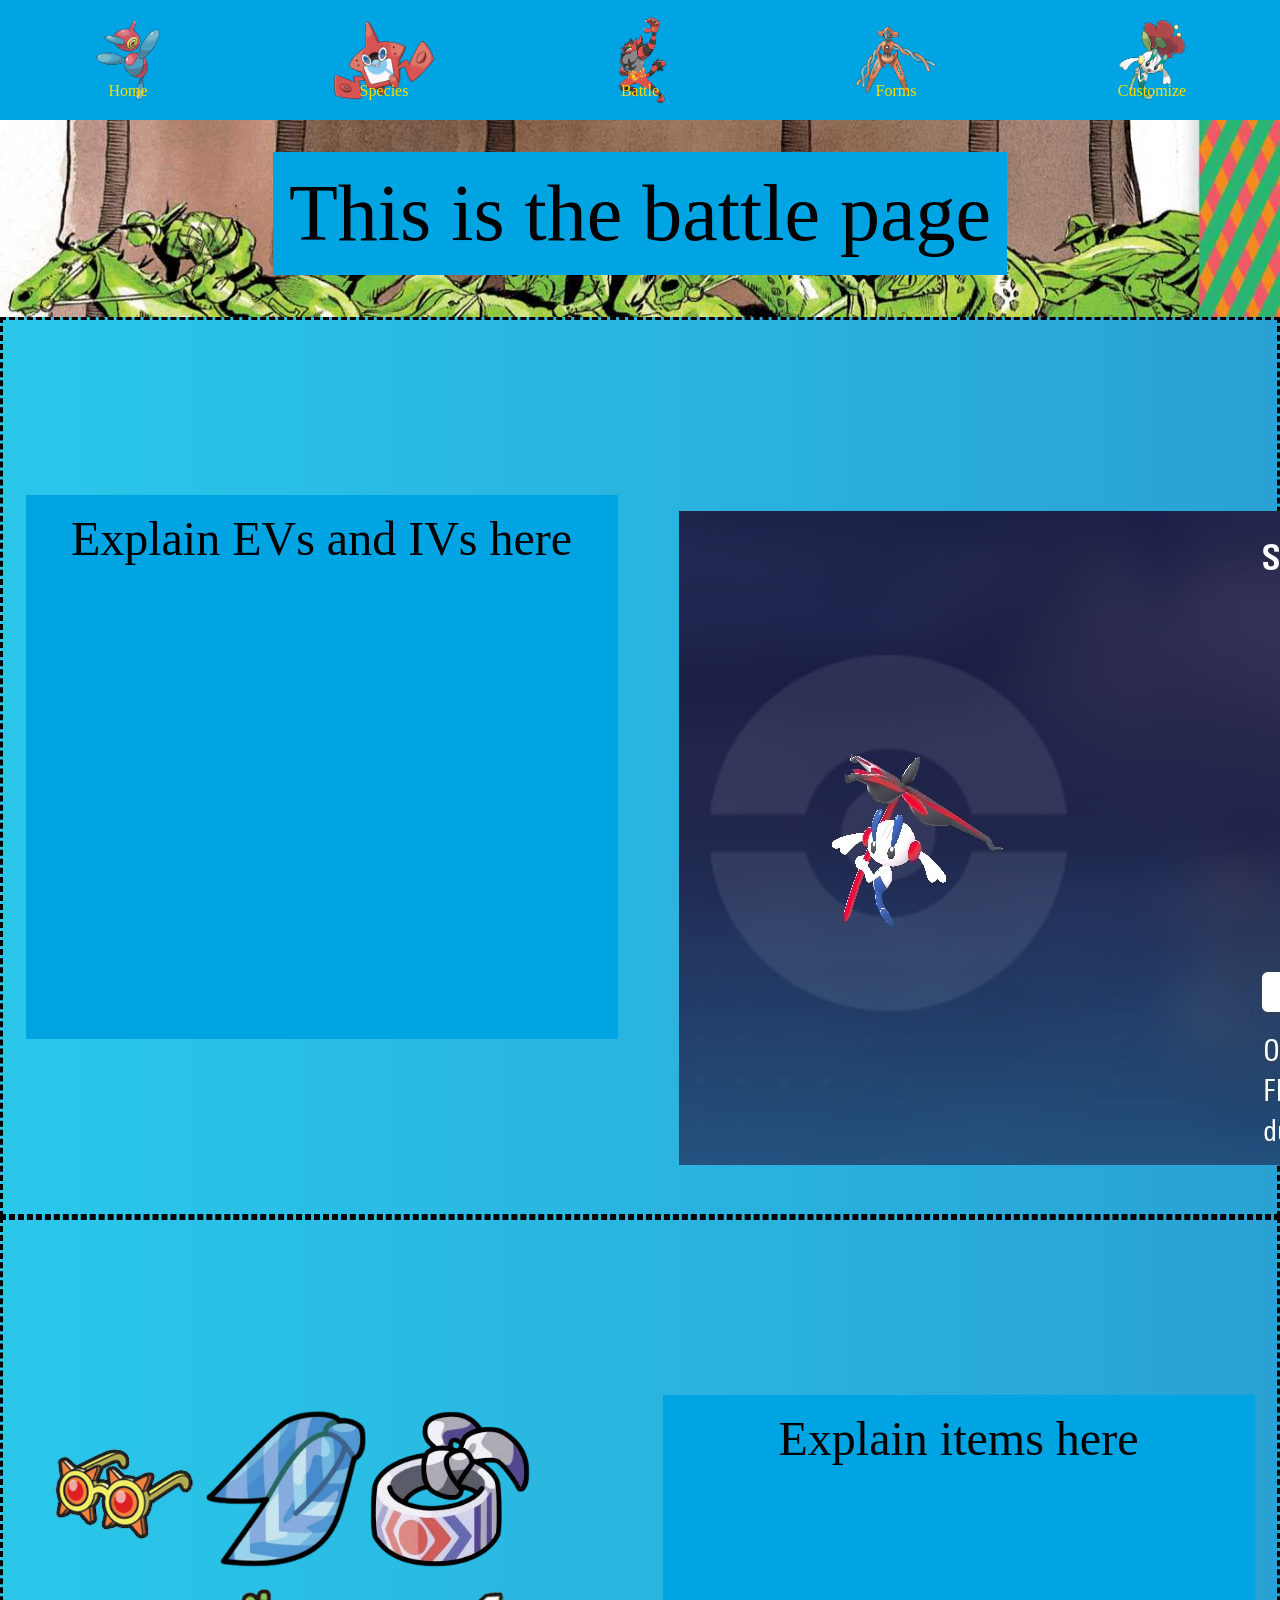
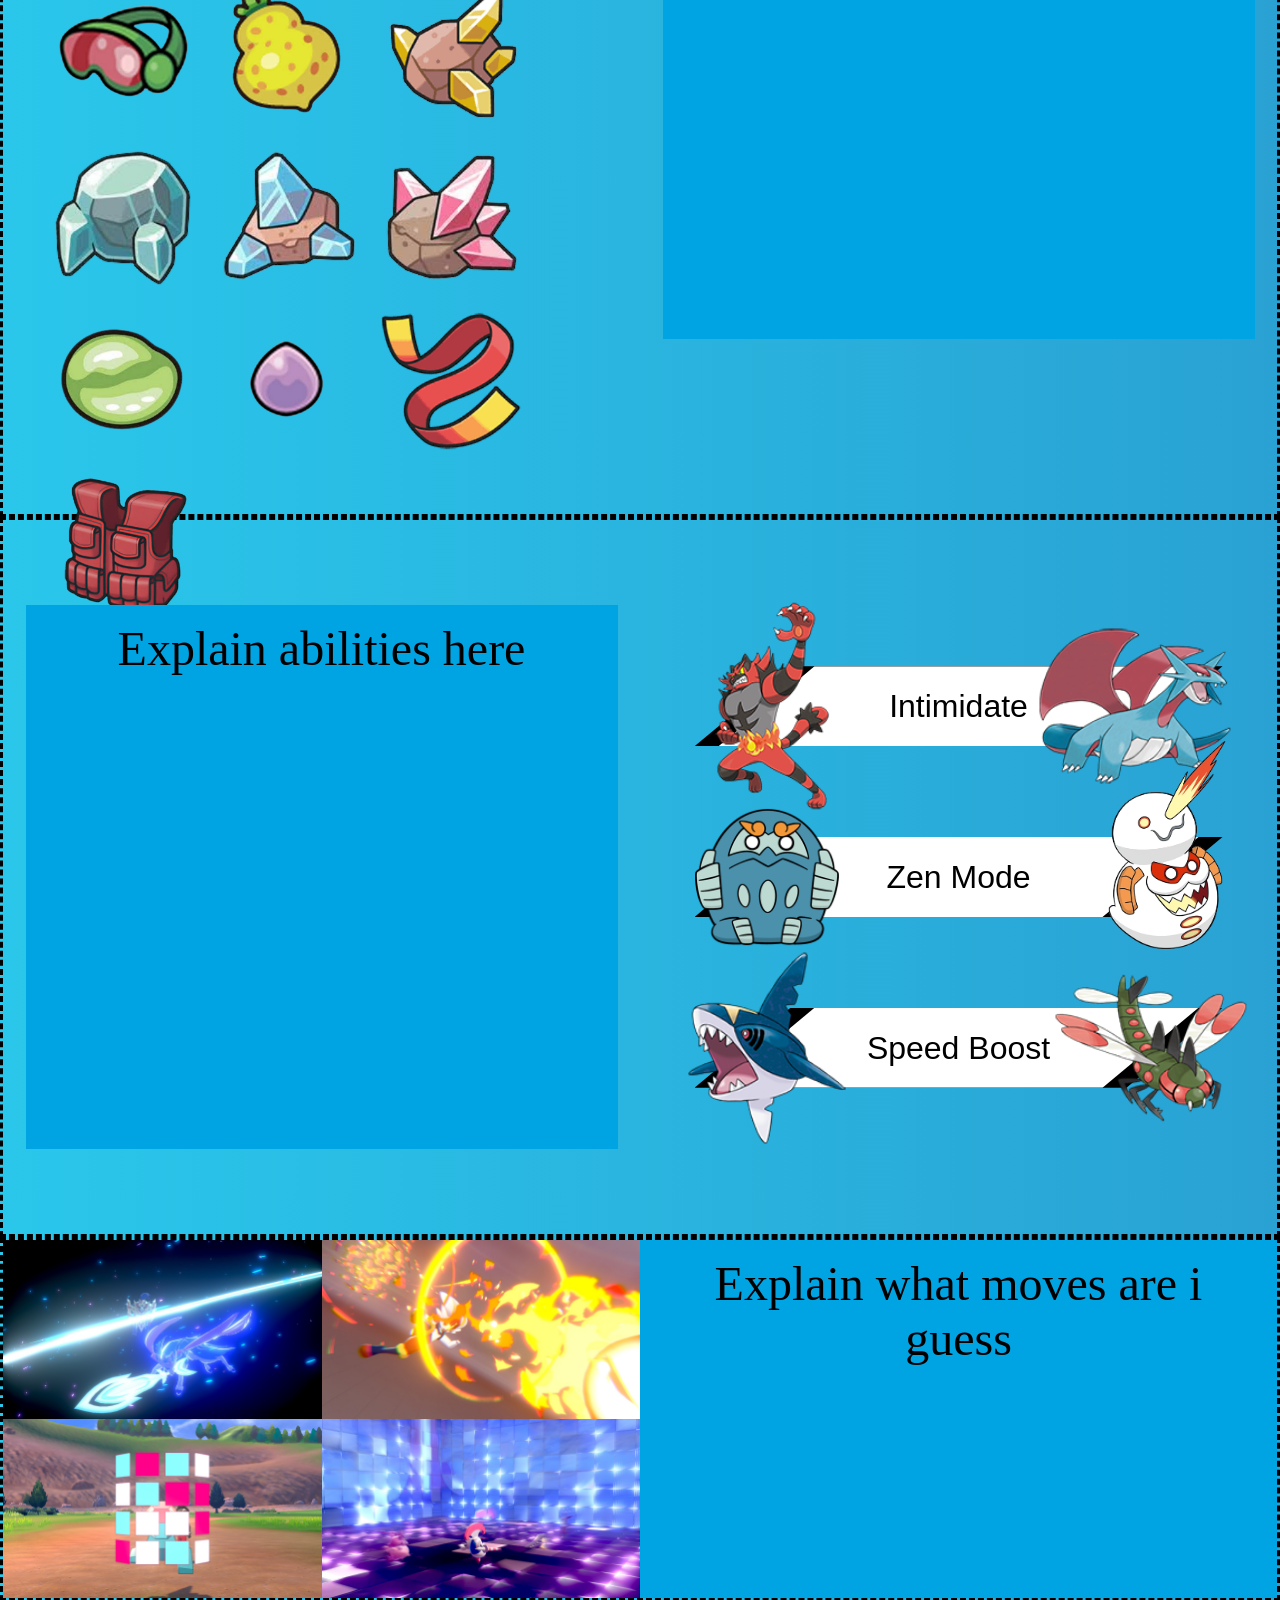
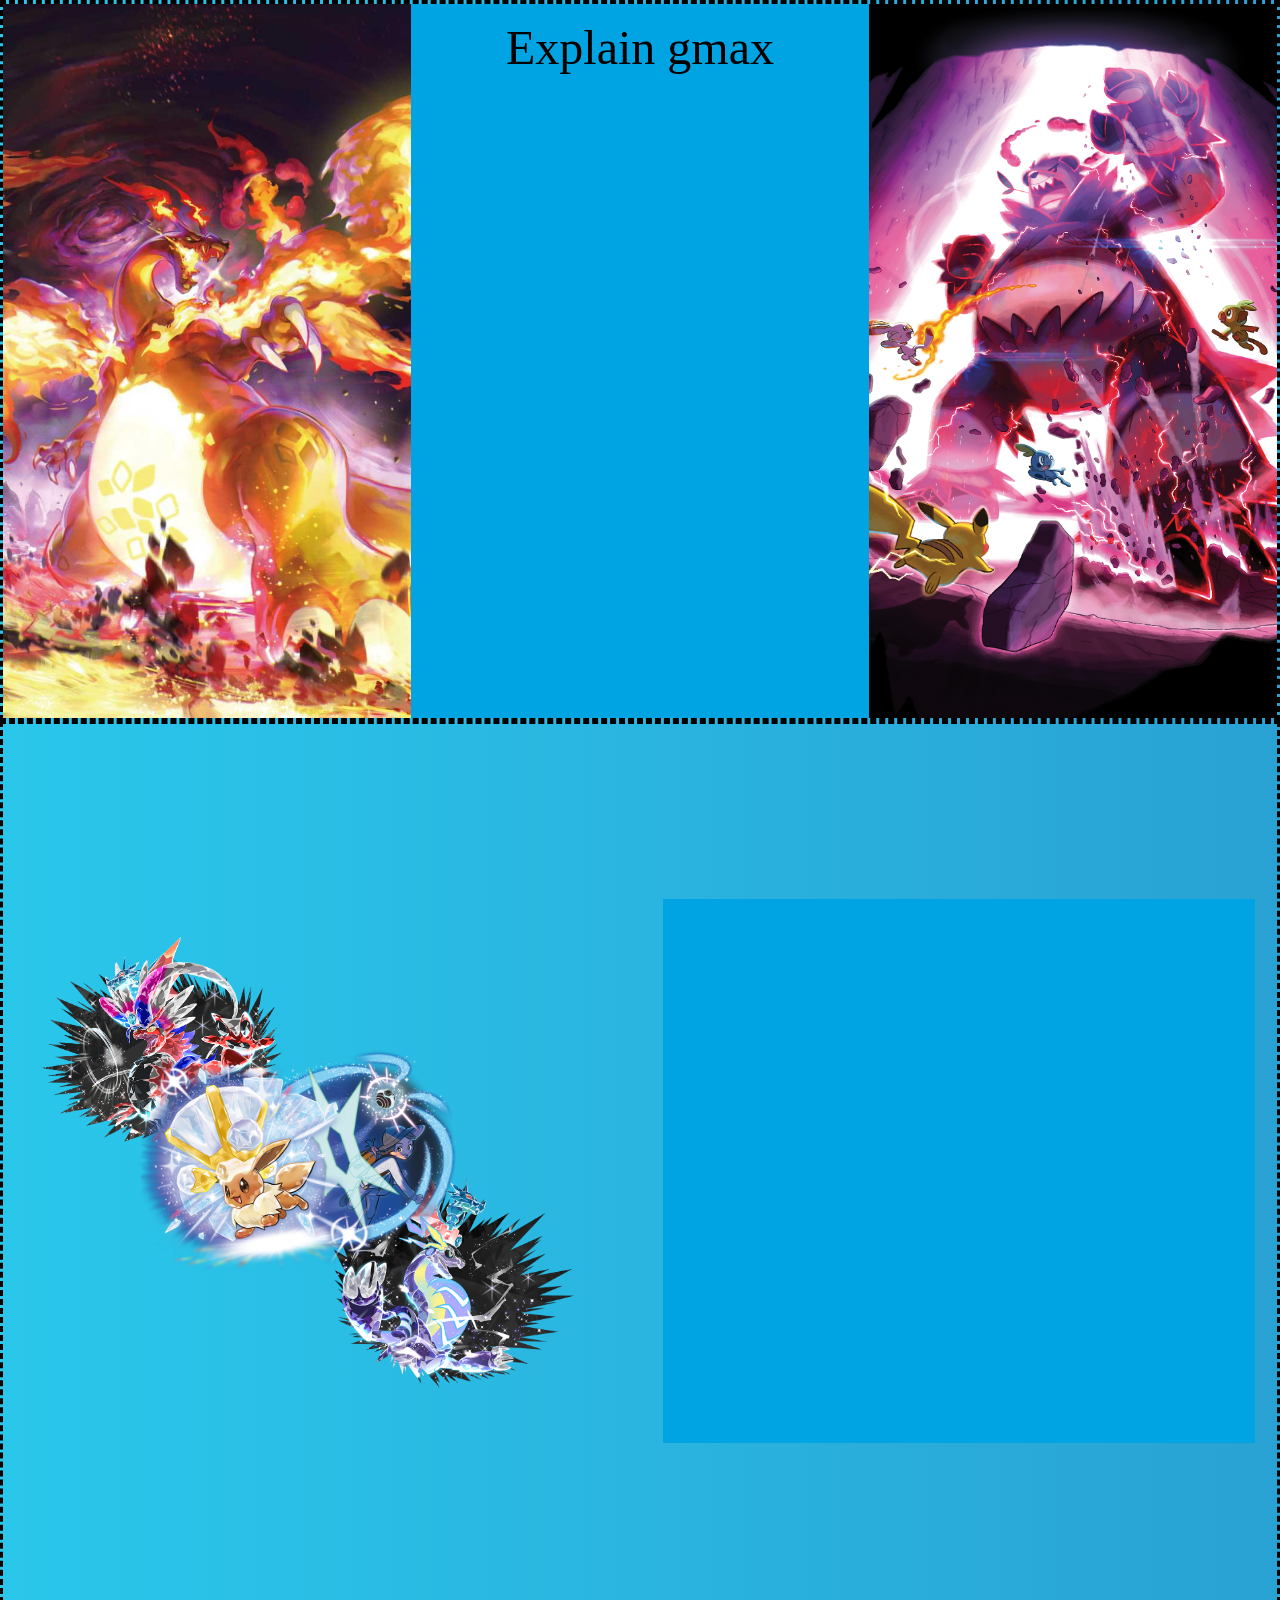
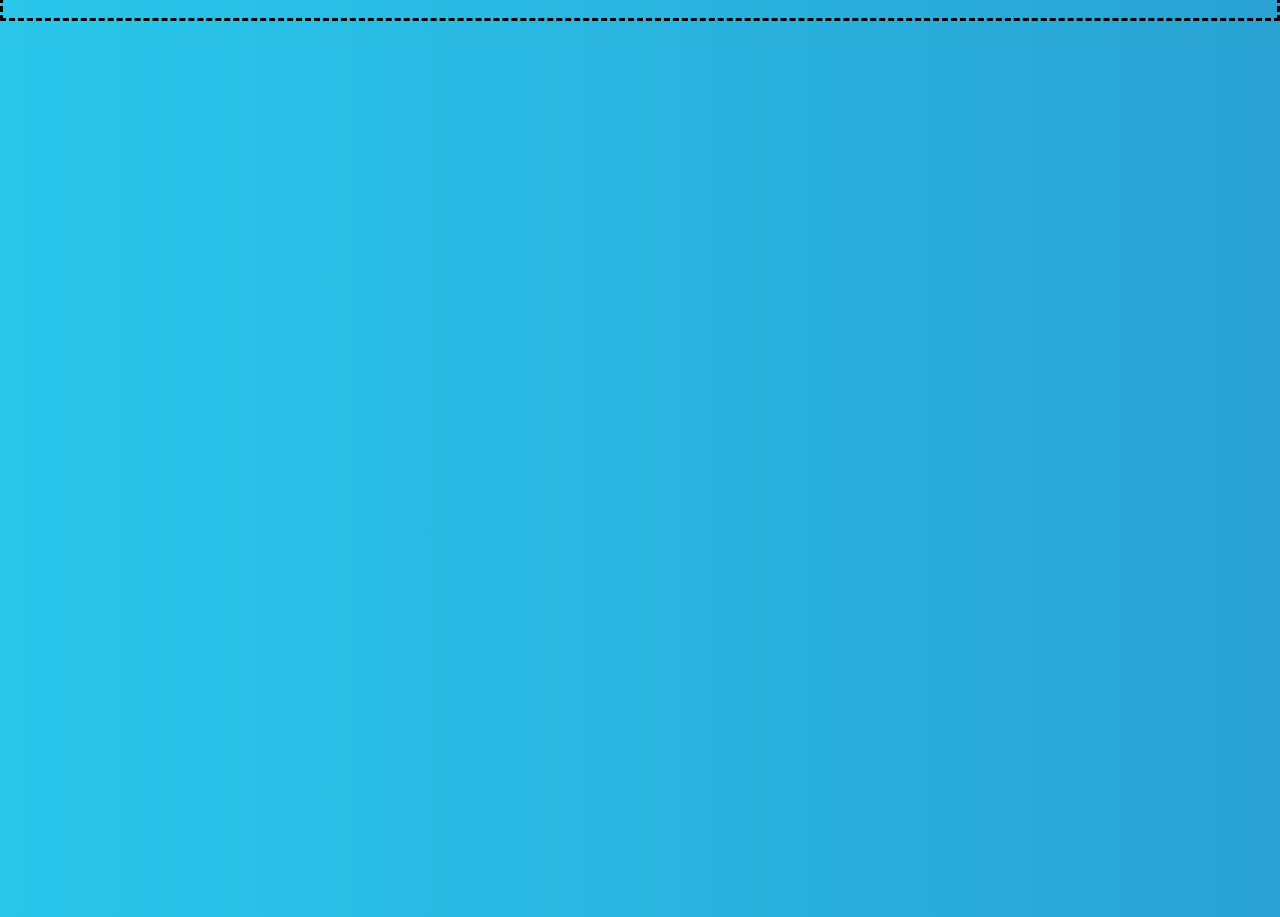
==== Battle.html @ 4bffed2a "renamed stats changed file name to battle and added images for moves" ====
<!DOCTYPE html>
<html lang="en">
<head>
    <meta charset="UTF-8">
    <meta name="viewport" content="width=device-width, initial-scale=1.0">
    <title>Battle</title>
    <link rel="stylesheet" type="text/css" href="style.css">
</head>
<body>
    <!-- navbar -->
    <div id="navbar">
        <!-- link to homepage -->
        <a href="index.html">
            <div class="nav_item" id="page_one">
                Home
            </div>
        </a>

        <!-- link to species page -->
        <a href="Species.html">
            <div class="nav_item" id="page_two">
                Species
            </div>
        </a>

        <!-- link to battle page -->
        <a href="battle.html">
            <div class="nav_item" id="page_three">
                Battle
            </div>
        </a>

        <!-- link to forms page -->
        <a href="Forms.html">
            <div class="nav_item" id="page_four">
                Forms
            </div>
        </a>

        <!-- link to customize page -->
         <a href="Customize.html">
            <div class="nav_item" id="page_five">
                Customize
            </div>
         </a>
    </div>

    <!-- title -->
    <div id="battle_title_container">
        <div id="battle_title">
            This is the battle page
        </div>
    </div>
    <div id="battle_container">

        <!-- evs and ivs -->
         <div id="stats_container" class="battle_section">
            <div class="battle_description">Explain EVs and IVs here</div>
            <div class="battle_image">
                <img src="floette_stats.jpg" id="floette_stats">
                <!-- <img src="ev_iv.png" id="ev_iv"> -->
            </div>
         </div>

        <!-- items -->
         <div id="items_container" class="battle_section">
            <div class="battle_image">
                <img class="item_image" src="item_pngs/choice_specs.png" id="choice_specs">
                <img class="item_image" src="item_pngs/choice_scarf.png" id="choice_scarf">
                <img class="item_image" src="item_pngs/choice_band.png" id="choice_band">
                <img class="item_image" src="item_pngs/safety_goggles.png" id="safety_goggles">
                <img class="item_image" src="item_pngs/sitrus_berry.png" id="sitrus_berry">
                <img class="item_image" src="item_pngs/smooth_rock.png" id="smooth_rock">
                <img class="item_image" src="item_pngs/damp_rock.png" id="damp_rock">
                <img class="item_image" src="item_pngs/icy_rock.png" id="icy_rock">
                <img class="item_image" src="item_pngs/heat_rock.png" id="heat_rock">
                <img class="item_image" src="item_pngs/light_clay.png" id="light_clay">
                <img class="item_image" src="item_pngs/eviolite.png" id="eviolite">
                <img class="item_image" src="item_pngs/focus_sash.png" id="focus_sash">
                <img class="item_image" src="item_pngs/assault_vest.png" id="assault_vest">
            </div>
            <div class="battle_description">Explain items here</div>
        </div>

        <!-- abilities -->
        <div id="abilities_container" class="battle_section">
            <div class="battle_description">Explain abilities here</div>

            <div class="battle_image" id="abilities_images">
                <div id="abilities_images2">
                    <div id="abilities_images3">
                        <div class="ability_tag_outer">
                            <div class="ability_tag_inner">Intimidate</div>
                        </div>
                        <img src="pokemon_pngs/incineroar.png" id="incineroar">
                        <img src="pokemon_pngs/salamence.png" id="salamence">
                    </div>
                    <div id="abilities_images3">
                        <div class="ability_tag_outer">
                            <div class="ability_tag_inner">Zen Mode</div>
                        </div>
                        <img src="global_link/global_link_darmanitan_zen.png" id="darmanitan">
                        <img src="global_link/global_link_darmanitan_galar_zen.png" id="darmanitan_galar">
                    </div>
                    <div id="abilities_images3">
                        <div class="ability_tag_outer">
                            <div class="ability_tag_inner">Speed Boost</div>
                        </div>
                        <img src="pokemon_pngs/sharpedo.png" id="sharpedo">
                        <img src="pokemon_pngs/yanmega.png" id="yanmega">
                    </div>
                </div>
            </div>
        </div>

        <!-- moves -->
        <div id="moves_container" class="battle_section">
            <div id="moves_image_container">
                <img src="behemoth_blade.png" class="moves_image">
                <img src="pyro_ball.png" class="moves_image">
                <img src="conversion.png" class="moves_image">
                <img src="trick_room.png" class="moves_image">
            </div>
            <div id="moves_description">Explain what moves are i guess</div>
        </div>

        <!-- dynamax level -->
        <div id="dynamax_container" class="battle_section">
            <div id="gmax_charizard"></div>
            <div id="dynamax_description">Explain gmax</div>
            <div id="dynamax_pangoro"></div>
        </div>

        <!-- tera type -->
        <div id="tera_container" class="battle_section">
            <div class="battle_image">
                <img src="tera_koraidon.png" id="tera_koraidon">
                <img src="tera_miraidon.png" id="tera_miraidon">
                <img src="tera_eevee.png" id="tera_eevee">
            </div>
            <div class="battle_description"></div>
        </div>
    </div>
    <img src="porygon2.jpg" class="flying_pokemon" id="flying_rayquaza">
</body>
</html>
---- style.css ----
/*============== Styling for all pages ==============*/

        /* 
        blue: #01A4E3
        red: #E40265
        yellow: #FFDB00
        indigo: #213AD6
        purple: #8373A9
         */
        body {
            margin: 0;
            max-width: 100vw;
            overflow-x: clip
        }

        /* Navbar code */
        #navbar {
            display: flex;
            flex-direction: row;
            flex-wrap: wrap;
            justify-content: space-around;
            align-items: center;
            
            width: 100vw;
            height: 120px;
            background-color: #01A4E3;
            z-index: 4;
        }
        #page_one {
            /* setting image as background */
            background-image: url(pokemon_pngs/porygon_z.png);
        }
        #page_two {
            /* setting image as background */
            background-image: url(rotom_dex.png);
        }
        #page_three {
            /* setting image as background */
            background-image: url(pokemon_pngs/incineroar.png);
        }
        #page_four {
            /* setting image as background */
            background-image: url(pokemon_pngs/deoxys.png);
        }
        #page_five {
            /* setting image as background */
            background-image: url(pokemon_pngs/floette.png);
        }
        .nav_item {
            /* aligning label */
            display: flex;
            flex-direction: row;
            justify-content: center;
            align-items: end;
            box-sizing: border-box;
            padding-bottom: 10px;
            /* link image */
            background-repeat: no-repeat;
            background-size: cover;
            /* setting size */
            width: 100px;
            height: 100px;
            font-size: 1rem;
            color: #FFDB00;
            z-index: 10;
        }
        .nav_item:hover {
            /* width: 200px;
            height: 200px; */
            transform: scale(1.5);
            font-size: 1.5rem;
        }
        /* make links appear above other elements when hovering */
        a:hover {
            z-index: 11;
        }
        a {
            /* no underline for links */
            text-decoration: none;
        }
        .flying_pokemon {
            position: absolute;
            /* start image outside of view window */
            right: -100vw;
            width: 200px;
            height: 200px;

            animation-iteration-count: infinite;
            animation-timing-function: linear;
        }

/*=============== Homepage Styling ===============*/
        @keyframes homepage_title_animation {
            24.99% {
                background-image: url(pokedex_images/pokedex_porygon.png);
            }
            25% {
                background-image: url(pokedex_images/pokedex_porygon2.png);
            }
            49.99% {
                background-image: url(pokedex_images/pokedex_porygon2.png);
            }
            50% {
                background-image: url(pokedex_images/pokedex_porygon_z.png);
            }
            74.99% {
                background-image: url(pokedex_images/pokedex_porygon_z.png);
            }
            75% {
                background-image: url(pokedex_images/pokedex_rotom2.png);
            }
            99.99% {
                background-image: url(pokedex_images/pokedex_rotom2.png);
            }
            100% {
                background-image: url(pokedex_images/pokedex_porygon.png);
            }
        }
        #homepage_title_container {
            width: 100vw;
            aspect-ratio: 711/400;
            display: flex;
            flex-direction: row;
            flex-wrap: nowrap;
            justify-content: flex-end;
            align-items: center;

            background-image: url(pokedex_images/pokedex_porygon.png);
            background-repeat: no-repeat;
            background-size: cover;
            z-index: 9;

            /* cycles through background images */
            animation-name: homepage_title_animation;
            animation-duration: 10s;
            animation-iteration-count: infinite;
            animation-timing-function: linear;
            animation-fill-mode: forwards;
        }
        #homepage_title_background {
            width: 27rem;
            height: 20rem;
            display: flex;
            flex-direction: row;
            align-items: center;
            margin: 2rem 10rem 2rem 2rem;
            padding: 1rem;
            z-index: 9;
            border-radius: 0 38% 0 38%;
            border-width: 1rem;
            border-style: solid;
            background-color: #01A4E3;
            border-color: #E40265;
            box-shadow: 0 0 0 2rem #213AD6;
        }
        #homepage_title {
            text-align: center;
            font-size: 4rem;
            color: black;
        }
        #homepage_container_1 {
            width: 100vw;
            height: 100vh;
            display: flex;
            flex-direction: row;
            flex-wrap: wrap;
            justify-content: center;
            align-items: end;
        }
        #homepage_description_1 {
            width: 50vw;
        }
        .homepage_image_1 {
            width: 25%;
            aspect-ratio: 265/193;
            background-size: cover;
            background-position: center;
            background-repeat: no-repeat;
        }
        #arceus_cutscene {
            background-image: url(arceus_cutscene.png);
        }
        #blacephalon_anime {
            background-image: url(blacephalon_anime.png);
        }
        #bloodmoon_sighting {
            background-image: url(bloodmoon_sighting.png);
        }
        #emerald_cutscene {
            background-image: url(emerald_cutscene.jpeg);
        }
        #pecharunt_loyal_three {
            background-image: url(pecharunt_loyal_three.png);
        }
        #miraidon_indigo_disk {
            background-image: url(miraidon_indigo_disk.png);
        }
        #keldeo_form_change {
            background-image: url(keldeo_form_change.png);
        }
        #kleavor_noble {
            background-image: url(kleavor_noble.png);
        }
        #core_enforcer {
            background-image: url(core_enforcer.png);
        }
        #darkest_day {
            background-image: url(darkest_day.png);
        }
        /* flying pokemon animations */
        @keyframes ho_oh_flight {
            /* 14 seconds to fly across screen */
            0% {
                left: 120vw;
            }
            70% {
                left: -20vw;
            }
            /* 10 second delay between cycle */
            100% {
                left: -20vw;
            }
        }
        #flying_ho_oh {
            top: 120vh;
            animation-name: ho_oh_flight;
            animation-delay: 3s;
            animation-duration: 20s;
        }

/*=============== Species Styling ===============*/
        @keyframes species_title_animation {
            24.99% {
                background-image: url(sbrv1.jpg);
            }
            25% {
                background-image: url(geris_game.png);
            }
            49.99% {
                background-image: url(geris_game.png);
            }
            50% {
                background-image: url(peashooter.png);
            }
            74.99% {
                background-image: url(peashooter.png);
            }
            75% {
                background-image: url(porygon2.jpg);
            }
            99.99% {
                background-image: url(porygon2.jpg);
            }
            100% {
                background-image: url(sbrv1.jpg);
            }
        }
        #species_title_container {
            width: 100vw;
            display: flex;
            flex-direction: row;
            flex-wrap: nowrap;
            background-image: url(sbrv1.jpg);
            background-repeat: no-repeat;
            background-size: cover;
            z-index: 9;
            border-width: 0px 0px 10px 0px;

            /* cycles through background images */
            animation-name: species_title_animation;
            animation-duration: 10s;
            animation-iteration-count: infinite;
            animation-timing-function: linear;
            animation-fill-mode: forwards;
            justify-content: center;
        }
        #species_title {
            /* width: 27%; */
            text-align: center;
            font-size: 5rem;
            background-color: #01A4E3;
            margin: 2rem;
            padding: 1rem;
            z-index: 9;
        }
        #species_container_1 {
            width: 100vw;
            height: 100vh;
            display: flex;
            flex-direction: row;
            flex-wrap: wrap;

            /* background image */
            background-image: url(sbrv1.jpg);
            background-repeat: no-repeat;
            background-size: cover;
            z-index: 9;

            /* text */
            justify-content: center;
            align-items: end;
            box-sizing: border-box;
            padding-bottom: 10px;
            font-size: 1.5rem;
        }
        #species_container_2 {
            width: 100vw;
            height: 4700rem;
        }
        #species_container_3 {
            width: 100vw;
            height: 4700rem;
            display: flex;
            flex-direction: row;
            flex-wrap: wrap;

            /* background image */
            /* background-color: #1C95CA; */
            background: linear-gradient(to right, #2ac7eb, #29a2d3);
            z-index: 9;
            border-width: 10px 10px 10px 10px;
            border-style: solid;
            border-color: #E40265;

            justify-content: space-around;
            box-sizing: border-box;
        }
        .pokemon_image {
            width: 16rem;
            height: 16rem;
            background-color: #198cc6a9;
            margin: 1rem;

            background-repeat: no-repeat;
            background-size: cover;
            display: flex;

            flex-direction: column-reverse;
            align-items: stretch;
            align-content: flex-end;

            border-radius: 10% 10% 0 0;
            z-index: 11;
        }
        .pokemon_title {
            height: 2rem;
            width: 14.5rem;
            font-size: 1.5rem;
            color: black;
            background-color: #8373A9;
            padding-left: 0.5rem;
            border-width: 0 0 0 1rem;
            border-color: #213AD6;
            border-style: double;
        }
        .pokemon_image:hover {
            width: 17rem;
            height: 17rem;
            margin: 0.5rem;
        }
        .pokemon_image:hover .pokemon_title {
            width: 15.5rem;
            font-size: 1.6rem;
        }
        .pokeballs {
            z-index: 10;
            height: 20rem;
            width: 20rem;
            position: absolute;
        }
        #poke_ball {
            left: 65%;
            top: 510rem;
        }
        #great_ball {
            left: 38%;
            top: 800rem;
        }
        #ultra_ball {
            left: 15%;
            top: 1000rem;
        }
        #master_ball {
            left: 38%;
            top: 1100rem;
        }
        #nest_ball {
            left: 65%;
            top: 1300rem;
        }
        #premier_ball {
            left: 38%;
            top: 4500rem;
        }
        #friend_ball {
            left: 15%;
            top: 3500rem;
        }
        #level_ball {
            left: 38%;
            top: 1500rem;
        }
        #heal_ball {
            left: 65%;
            top: 1700rem;
        }
        #moon_ball {
            left: 38%;
            top: 1200rem;
        }
        #love_ball {
            left: 15%;
            top: 1400rem;
        }
        #love_ball {
            left: 38%;
            top: 1600rem;
        }
        #safari_ball {
            left: 65%;
            top: 1800rem;
        }
        #quick_ball {
            left: 38%;
            top: 2000rem;
        }
        #heavy_ball {
            left: 15%;
            top: 2200rem;
        }
        #lure_ball {
            left: 38%;
            top: 2400rem;
        }
        #net_ball {
            left: 65%;
            top: 2600rem;
        }
        #dive_ball {
            left: 38%;
            top: 2800rem;
        }
        #repeat_ball {
            left: 15%;
            top: 3000rem;
        }
        #dusk_ball {
            left: 38%;
            top: 3200rem;
        }
        #dream_ball {
            left: 65%;
            top: 3400rem;
        }
        #beast_ball {
            left: 38%;
            top: 3670rem;
        }
        #luxury_ball {
            left: 15%;
            top: 4000rem;
        }
        #cherish_ball {
            left: 38%;
            top: 4600rem;
        }
        /* flying pokemon animations */
        @keyframes rayquaza_flight {
            /* 5 seconds to fly across screen */
            0% {
                right: 120vw;
            }
            25% {
                right: -20vw;
            }
            /* 15 second delay between cycle */
            100% {
                right: -20vw;
            }
        }
        #rayquaza {
            top: 60vh;
            animation-name: rayquaza_flight;
            animation-delay: 5s;
            animation-duration: 20s;
        }
        
/*=============== Battle Styling ===============*/
        @keyframes battle_title_animation {
            24.99% {
                background-image: url(sbrv1.jpg);
            }
            25% {
                background-image: url(geris_game.png);
            }
            49.99% {
                background-image: url(geris_game.png);
            }
            50% {
                background-image: url(peashooter.png);
            }
            74.99% {
                background-image: url(peashooter.png);
            }
            75% {
                background-image: url(porygon2.jpg);
            }
            99.99% {
                background-image: url(porygon2.jpg);
            }
            100% {
                background-image: url(sbrv1.jpg);
            }
        }
        #battle_title_container {
            width: 100vw;
            display: flex;
            flex-direction: row;
            flex-wrap: nowrap;
            background-image: url(sbrv1.jpg);
            background-repeat: no-repeat;
            background-size: cover;
            z-index: 9;

            /* cycles through background images */
            animation-name: battle_title_animation;
            animation-duration: 10s;
            animation-iteration-count: infinite;
            animation-timing-function: linear;
            animation-fill-mode: forwards;
            /* text */
            justify-content: center;
            align-items: end;
            box-sizing: border-box;
            padding-bottom: 10px;
            font-size: 1.5rem;
        }
        #battle_title {
            /* width: 27%; */
            text-align: center;
            font-size: 5rem;
            background-color: #01A4E3;
            margin: 2rem;
            padding: 1rem;
            z-index: 9;
        }
        #battle_container {
            height: 600vh;
            width: 100vw;
            display: flex;
            flex-direction: row;
            flex-wrap: wrap;
            align-content: flex-start;
            background: linear-gradient(to right, #2ac7eb, #29a2d3);
        }
        .battle_section {
            width: 100vw;
            display: flex;
            flex-direction: row;
            flex-wrap: wrap;
            justify-content: space-around;
            align-content: space-around;
            border-style: dashed;
            box-sizing: border-box;
        }
        #stats_container {
            height: 100vh;
        }
        #floette_battle {
            width: 50vw;
            margin: 0;
        }

        #items_container {
            height: 100vh;
        }
        .item_image {
            width: 10rem;
        }
        
        /* #moves_container {
            height: 100;
        } */
        #moves_image_container {
            width: 50%;
            aspect-ratio: 1280/720;
            display: flex;
            flex-wrap: wrap;
            margin: 0;
        }
        .moves_image {
            width: 50%;
            height: 50%;
        }
        #moves_description {
            width: 50%;
            height: 100%;
            text-align: center;
            font-size: 3rem;
            background-color: #01A4E3;
            padding: 1rem;
            margin: 0;
            box-sizing: border-box;

        }
        
        #abilities_container {
            height: 80vh;
        }
        .ability_tag_outer {
            width: 33rem;
            height: 5rem;
            display: flex;
            align-items: center;
            justify-content: center;
            background-color: black;
            clip-path: polygon(18.18% 0%, 100% 0%, 81.81% 100%, 0% 100%);
            z-index: 4;
        }
        .ability_tag_inner {
            width: 30rem;
            height: 5rem;
            background-color: white;
            clip-path: polygon(20% 0%, 100% 0%, 80% 100%, 0% 100%);
            font-size: 2rem;
            line-height: 5rem;
            text-align: center;
            font-family: Arial, Helvetica, sans-serif;
            z-index: 5;
        }
        #abilities_images {
            /* border-style: dashed; */
            z-index: 5;
        }
        #abilities_images2 {
            width: 35rem;
            height: 32rem;
            display: flex;
            flex-direction: column;
            justify-content: space-around;
            align-items: center;
            z-index: 4;
        }
        #abilities_images3 {
            position: relative;
        }
        #incineroar {
            height: 15rem;
            z-index: 10;
            position: absolute;
            transform: translate(-3rem, -10rem);
        }
        #salamence {
            height: 15rem;
            z-index: 10;
            position: absolute;
            transform: translate(20rem, -10rem) scaleX(-1);
        }
        #darmanitan {
            height: 9rem;
            z-index: 10;
            position: absolute;
            transform: translate(0rem, -7rem);
        }
        #darmanitan_galar {
            height: 13rem;
            z-index: 10;
            position: absolute;
            transform: translate(23rem, -11rem) scaleX(-1);
        }
        #sharpedo {
            height: 15rem;
            z-index: 10;
            position: absolute;
            transform: translate(-3rem, -10rem);
        }
        #yanmega {
            height: 15rem;
            z-index: 10;
            position: absolute;
            transform: translate(21rem, -10rem) scaleX(-1);
        }

        #dynamax_container {
            height: 80vh;
        }
        #dynamax_description {
            width: 36%;
            height: 100%;
            text-align: center;
            font-size: 3rem;
            background-color: #01A4E3;
            padding: 1rem;
            margin: 0;
            box-sizing: border-box;
        }
        #gmax_charizard {
            width: 32%;
            height: 100%;
            background-image: url(gmax_charizard.png);
            background-size: cover;
            background-repeat: no-repeat;
            background-position: center;
            margin: 0;
        }
        #dynamax_pangoro {
            width: 32%;
            height: 100%;
            background-image: url(dynamax_pangoro.png);
            background-size: cover;
            background-repeat: no-repeat;
            margin: 0;
            background-position: center;
        }

        #tera_container {
            height: 100vh;
        }
        #tera_eevee {
            width: 10rem;
            transform: scale(2) translate(5.5rem, -1.5rem);
        }
        #tera_koraidon {
            width: 15rem;
        }
        #tera_miraidon {
            width: 15rem;
            transform: translate(3rem, 15rem);
        }
        
        .battle_description {
            width: 35rem;
            height: 32rem;
            text-align: center;
            font-size: 3rem;
            background-color: #01A4E3;
            padding: 1rem;
            margin: 0;
            z-index: 9;
        }
        .battle_image {
            width: 35rem;
            height: 32rem;
            padding: 1rem;
            margin: 0;
            z-index: 9;
        }
        /* flying pokemon animations */
        @keyframes rayquaza_flight {
            /* 5 seconds to fly across screen */
            0% {
                right: 120vw;
            }
            25% {
                right: -20vw;
            }
            /* 15 second delay between cycle */
            100% {
                right: -20vw;
            }
        }
        #flying_rayquaza {
            top: 60vh;
            animation-name: rayquaza_flight;
            animation-delay: 5s;
            animation-duration: 20s;
        }

/*=============== Forms Styling ===============*/
        #forms_title_container {
            width: 100vw;
            display: flex;
            flex-direction: row;
            flex-wrap: nowrap;
            background-image: url(sbrv1.jpg);
            background-repeat: no-repeat;
            background-size: cover;
            z-index: 9;

            /* text */
            justify-content: center;
            align-items: end;
            box-sizing: border-box;
            padding-bottom: 10px;
            font-size: 1.5rem;
        }
        #forms_title {
            text-align: center;
            font-size: 5rem;
            background-color: #01A4E3;
            margin: 2rem;
            padding: 1rem;
            z-index: 9;
        }
        @keyframes forms_title_animation {
            24.99% {
                background-image: url(pokedex_images/pokedex_rotom.png);
            }
            25% {
                background-image: url(pokedex_images/pokedex_basculegion.png);
            }
            49.99% {
                background-image: url(pokedex_images/pokedex_basculegion.png);
            }
            50% {
                background-image: url(pokedex_images/pokedex_toxtricity.png);
            }
            74.99% {
                background-image: url(pokedex_images/pokedex_toxtricity.png);
            }
            75% {
                background-image: url(pokedex_images/pokedex_indeedee.png);
            }
            99.99% {
                background-image: url(pokedex_images/pokedex_indeedee.png);
            }
            100% {
                background-image: url(pokedex_images/pokedex_rotom.png);
            }
        }
        #forms_shuffle {
            width: 100vw;
            aspect-ratio: 711/400;
            display: flex;
            flex-direction: row;
            flex-wrap: nowrap;

            background-image: url(pokedex_images/pokedex_rotom.png);
            background-repeat: no-repeat;
            background-size: cover;
            z-index: 9;

            /* cycles through background images */
            animation-name: forms_title_animation;
            animation-duration: 10s;
            animation-iteration-count: infinite;
            animation-timing-function: linear;
            animation-fill-mode: forwards;
        }
        #wooper {
            width: 50vw;
        }
        #wooper_p {
            width: 50vw;
        }
        #forms_container_1 {
            display: flex;
        }
        #ogerpon_container_1 {
            width: 100vw;
            height: 100vh;
            /* border-style: dashed; */
            display: flex;
        }
        #ogerpon_container_2 {
            width: 60vw;
            height: 100vh;
            /* border-style: dotted; */
            position: relative;
            background-image: url(oni_mountain.png);
            background-repeat: no-repeat;
            background-size: cover;
            background-position: center;
        }
        #forms_description_2 {
            width: 40vw;
        }
        #ogerpon {
            transform: scale(0.25);
            transform-origin: top left;
            position: absolute;
            left: 30%;
            top: 30%;
            /* border-style: dashed; */
        }
        #ogerpon_t {
            transform: scale(0.5);
            transform-origin: top left;
            position: absolute;
            left: 5%;
            top: 60%;
            /* border-style: dashed; */
        }
        #ogerpon_w {
            transform: scale(0.6);
            transform-origin: top left;
            position: absolute;
            left: 5%;
            top: 5%;
            /* border-style: dashed; */
        }
        #ogerpon_c {
            transform: scale(0.6);
            transform-origin: top left;
            position: absolute;
            left: 63%;
            top: 5%;
            /* border-style: dashed; */
        }
        #ogerpon_h {
            transform: scale(0.6);
            transform-origin: top left;
            position: absolute;
            left: 60%;
            top: 60%;
            /* border-style: dashed; */
        }
        #swsh_container {
            width: 100vw;
            aspect-ratio: 1280/720;
            background-image: url(slumbering_weald.png);
            background-repeat: no-repeat;
            background-size: cover;
            position: relative;
            overflow: hidden;
        }
        #zacianc {
            position: absolute;
            transform: scale(0.23);
            transform-origin: top left;
            left: -10%;
            top: 5%;
        }
        #zacian {
            transform: scale(0.9);
            position: absolute;
            left: 10%;
            top: 45%;
        }
        #zamazentac {
            position: absolute;
            transform: scale(0.25);
            transform-origin: top left;
            left: 55%;
            top: 5%;
        }
        #zamazenta {
            transform: scale(0.8);
            position: absolute;
            left: 50%;
            top: 45%;
        }
        #rusted_sword {
            position: absolute;
            left: 38%;
            top: 75%;
        }
        #rusted_shield {
            position: absolute;
            left: 46%;
            top: 80%;
        }
/*=============== Customize Styling ===============*/
        @keyframes customize_title_animation {
            24.99% {
                background-image: url(pokedex_images/pokedex_squawkabilly.png);
            }
            25% {
                background-image: url(pokedex_images/pokedex_dudunsparce.png);
            }
            49.99% {
                background-image: url(pokedex_images/pokedex_dudunsparce.png);
            }
            50% {
                background-image: url(pokedex_images/pokedex_alcremie.png);
            }
            74.99% {
                background-image: url(pokedex_images/pokedex_alcremie.png);
            }
            75% {
                background-image: url(pokedex_images/pokedex_basculin.png);
            }
            99.99% {
                background-image: url(pokedex_images/pokedex_basculin.png);
            }
            100% {
                background-image: url(pokedex_images/pokedex_squawkabilly.png);
            }
        }
        #customize_shuffle {
            width: 100vw;
            aspect-ratio: 711/400;
            display: flex;
            flex-direction: row;
            flex-wrap: nowrap;

            background-image: url(pokedex_images/pokedex_squawkabilly.png);
            background-repeat: no-repeat;
            background-size: cover;
            z-index: 9;

            /* cycles through background images */
            animation-name: customize_title_animation;
            animation-duration: 10s;
            animation-iteration-count: infinite;
            animation-timing-function: linear;
            animation-fill-mode: forwards;
        }
        #customize_container_1 {
            width: 100vw;
            height: 200rem;
            display: flex;
            flex-direction: row;
            flex-wrap: wrap;
            /* background image */
            /* background-color: #1C95CA; */
            background: linear-gradient(45deg, #2ac7eb, #29a2d3);
            z-index: 9;
            border-width: 10px 10px 10px 10px;
            border-style: solid;
            border-color: #E40265;

            /* text */
            justify-content: space-around;
            box-sizing: border-box;
            padding-bottom: 10px;
            font-size: 1.5rem;
        }
/*=============== Pokemon Image Styling ===============*/
        #Bulbasaur {
            background-image: url(pokemon_pngs/bulbasaur.png);
        }
        #Ivysaur {
            background-image: url(pokemon_pngs/ivysaur.png);
        }
        #Venusaur {
            background-image: url(pokemon_pngs/venusaur.png);
        }
        #Charmander {
            background-image: url(pokemon_pngs/charmander.png);
        }
        #Charmeleon {
            background-image: url(pokemon_pngs/charmeleon.png);
        }
        #Charizard {
            background-image: url(pokemon_pngs/charizard.png);
        }
        #Squirtle {
            background-image: url(pokemon_pngs/squirtle.png);
        }
        #Wartortle {
            background-image: url(pokemon_pngs/wartortle.png);
        }
        #Blastoise {
            background-image: url(pokemon_pngs/blastoise.png);
        }
        #Caterpie {
            background-image: url(pokemon_pngs/caterpie.png);
        }
        #Metapod {
            background-image: url(pokemon_pngs/metapod.png);
        }
        #Butterfree {
            background-image: url(pokemon_pngs/butterfree.png);
        }
        #Weedle {
            background-image: url(pokemon_pngs/weedle.png);
        }
        #Kakuna {
            background-image: url(pokemon_pngs/kakuna.png);
        }
        #Beedrill {
            background-image: url(pokemon_pngs/beedrill.png);
        }
        #Pidgey {
            background-image: url(pokemon_pngs/pidgey.png);
        }
        #Pidgeotto {
            background-image: url(pokemon_pngs/pidgeotto.png);
        }
        #Pidgeot {
            background-image: url(pokemon_pngs/pidgeot.png);
        }
        #Rattata {
            background-image: url(pokemon_pngs/rattata.png);
        }
        #Raticate {
            background-image: url(pokemon_pngs/raticate.png);
        }
        #Spearow {
            background-image: url(pokemon_pngs/spearow.png);
        }
        #Fearow {
            background-image: url(pokemon_pngs/fearow.png);
        }
        #Ekans {
            background-image: url(pokemon_pngs/ekans.png);
        }
        #Arbok {
            background-image: url(pokemon_pngs/arbok.png);
        }
        #Pikachu {
            background-image: url(pokemon_pngs/pikachu.png);
        }
        #Raichu {
            background-image: url(pokemon_pngs/raichu.png);
        }
        #Sandshrew {
            background-image: url(pokemon_pngs/sandshrew.png);
        }
        #Sandslash {
            background-image: url(pokemon_pngs/sandslash.png);
        }
        #NidoranF {
            background-image: url(pokemon_pngs/nidoranF.png);
        }
        #Nidorina {
            background-image: url(pokemon_pngs/nidorina.png);
        }
        #Nidoqueen {
            background-image: url(pokemon_pngs/nidoqueen.png);
        }
        #NidoranM {
            background-image: url(pokemon_pngs/nidoranM.png);
        }
        #Nidorino {
            background-image: url(pokemon_pngs/nidorino.png);
        }
        #Nidoking {
            background-image: url(pokemon_pngs/nidoking.png);
        }
        #Clefairy {
            background-image: url(pokemon_pngs/clefairy.png);
        }
        #Clefable {
            background-image: url(pokemon_pngs/clefable.png);
        }
        #Vulpix {
            background-image: url(pokemon_pngs/vulpix.png);
        }
        #Ninetales {
            background-image: url(pokemon_pngs/ninetales.png);
        }
        #Jigglypuff {
            background-image: url(pokemon_pngs/jigglypuff.png);
        }
        #Wigglytuff {
            background-image: url(pokemon_pngs/wigglytuff.png);
        }
        #Zubat {
            background-image: url(pokemon_pngs/zubat.png);
        }
        #Golbat {
            background-image: url(pokemon_pngs/golbat.png);
        }
        #Oddish {
            background-image: url(pokemon_pngs/oddish.png);
        }
        #Gloom {
            background-image: url(pokemon_pngs/gloom.png);
        }
        #Vileplume {
            background-image: url(pokemon_pngs/vileplume.png);
        }
        #Paras {
            background-image: url(pokemon_pngs/paras.png);
        }
        #Parasect {
            background-image: url(pokemon_pngs/parasect.png);
        }
        #Venonat {
            background-image: url(pokemon_pngs/venonat.png);
        }
        #Venomoth {
            background-image: url(pokemon_pngs/venomoth.png);
        }
        #Diglett {
            background-image: url(pokemon_pngs/diglett.png);
        }
        #Dugtrio {
            background-image: url(pokemon_pngs/dugtrio.png);
        }
        #Meowth {
            background-image: url(pokemon_pngs/meowth.png);
        }
        #Persian {
            background-image: url(pokemon_pngs/persian.png);
        }
        #Psyduck {
            background-image: url(pokemon_pngs/psyduck.png);
        }
        #Golduck {
            background-image: url(pokemon_pngs/golduck.png);
        }
        #Mankey {
            background-image: url(pokemon_pngs/mankey.png);
        }
        #Primeape {
            background-image: url(pokemon_pngs/primeape.png);
        }
        #Growlithe {
            background-image: url(pokemon_pngs/growlithe.png);
        }
        #Arcanine {
            background-image: url(pokemon_pngs/arcanine.png);
        }
        #Poliwag {
            background-image: url(pokemon_pngs/poliwag.png);
        }
        #Poliwhirl {
            background-image: url(pokemon_pngs/poliwhirl.png);
        }
        #Poliwrath {
            background-image: url(pokemon_pngs/poliwrath.png);
        }
        #Abra {
            background-image: url(pokemon_pngs/abra.png);
        }
        #Kadabra {
            background-image: url(pokemon_pngs/kadabra.png);
        }
        #Alakazam {
            background-image: url(pokemon_pngs/alakazam.png);
        }
        #Machop {
            background-image: url(pokemon_pngs/machop.png);
        }
        #Machoke {
            background-image: url(pokemon_pngs/machoke.png);
        }
        #Machamp {
            background-image: url(pokemon_pngs/machamp.png);
        }
        #Bellsprout {
            background-image: url(pokemon_pngs/bellsprout.png);
        }
        #Weepinbell {
            background-image: url(pokemon_pngs/weepinbell.png);
        }
        #Victreebel {
            background-image: url(pokemon_pngs/victreebel.png);
        }
        #Tentacool {
            background-image: url(pokemon_pngs/tentacool.png);
        }
        #Tentacruel {
            background-image: url(pokemon_pngs/tentacruel.png);
        }
        #Geodude {
            background-image: url(pokemon_pngs/geodude.png);
        }
        #Graveler {
            background-image: url(pokemon_pngs/graveler.png);
        }
        #Golem {
            background-image: url(pokemon_pngs/golem.png);
        }
        #Ponyta {
            background-image: url(pokemon_pngs/ponyta.png);
        }
        #Rapidash {
            background-image: url(pokemon_pngs/rapidash.png);
        }
        #Slowpoke {
            background-image: url(pokemon_pngs/slowpoke.png);
        }
        #Slowbro {
            background-image: url(pokemon_pngs/slowbro.png);
        }
        #Magnemite {
            background-image: url(pokemon_pngs/magnemite.png);
        }
        #Magneton {
            background-image: url(pokemon_pngs/magneton.png);
        }
        #Farfetchd {
            background-image: url(pokemon_pngs/farfetchd.png);
        }
        #Doduo {
            background-image: url(pokemon_pngs/doduo.png);
        }
        #Dodrio {
            background-image: url(pokemon_pngs/dodrio.png);
        }
        #Seel {
            background-image: url(pokemon_pngs/seel.png);
        }
        #Dewgong {
            background-image: url(pokemon_pngs/dewgong.png);
        }
        #Grimer {
            background-image: url(pokemon_pngs/grimer.png);
        }
        #Muk {
            background-image: url(pokemon_pngs/muk.png);
        }
        #Shellder {
            background-image: url(pokemon_pngs/shellder.png);
        }
        #Cloyster {
            background-image: url(pokemon_pngs/cloyster.png);
        }
        #Gastly {
            background-image: url(pokemon_pngs/gastly.png);
        }
        #Haunter {
            background-image: url(pokemon_pngs/haunter.png);
        }
        #Gengar {
            background-image: url(pokemon_pngs/gengar.png);
        }
        #Onix {
            background-image: url(pokemon_pngs/onix.png);
        }
        #Drowzee {
            background-image: url(pokemon_pngs/drowzee.png);
        }
        #Hypno {
            background-image: url(pokemon_pngs/hypno.png);
        }
        #Krabby {
            background-image: url(pokemon_pngs/krabby.png);
        }
        #Kingler {
            background-image: url(pokemon_pngs/kingler.png);
        }
        #Voltorb {
            background-image: url(pokemon_pngs/voltorb.png);
        }
        #Electrode {
            background-image: url(pokemon_pngs/electrode.png);
        }
        #Exeggcute {
            background-image: url(pokemon_pngs/exeggcute.png);
        }
        #Exeggutor {
            background-image: url(pokemon_pngs/exeggutor.png);
        }
        #Cubone {
            background-image: url(pokemon_pngs/cubone.png);
        }
        #Marowak {
            background-image: url(pokemon_pngs/marowak.png);
        }
        #Hitmonlee {
            background-image: url(pokemon_pngs/hitmonlee.png);
        }
        #Hitmonchan {
            background-image: url(pokemon_pngs/hitmonchan.png);
        }
        #Lickitung {
            background-image: url(pokemon_pngs/lickitung.png);
        }
        #Koffing {
            background-image: url(pokemon_pngs/koffing.png);
        }
        #Weezing {
            background-image: url(pokemon_pngs/weezing.png);
        }
        #Rhyhorn {
            background-image: url(pokemon_pngs/rhyhorn.png);
        }
        #Rhydon {
            background-image: url(pokemon_pngs/rhydon.png);
        }
        #Chansey {
            background-image: url(pokemon_pngs/chansey.png);
        }
        #Tangela {
            background-image: url(pokemon_pngs/tangela.png);
        }
        #Kangaskhan {
            background-image: url(pokemon_pngs/kangaskhan.png);
        }
        #Horsea {
            background-image: url(pokemon_pngs/horsea.png);
        }
        #Seadra {
            background-image: url(pokemon_pngs/seadra.png);
        }
        #Goldeen {
            background-image: url(pokemon_pngs/goldeen.png);
        }
        #Seaking {
            background-image: url(pokemon_pngs/seaking.png);
        }
        #Staryu {
            background-image: url(pokemon_pngs/staryu.png);
        }
        #Starmie {
            background-image: url(pokemon_pngs/starmie.png);
        }
        #Mr_Mime {
            background-image: url(pokemon_pngs/mr_mime.png);
        }
        #Scyther {
            background-image: url(pokemon_pngs/scyther.png);
        }
        #Jynx {
            background-image: url(pokemon_pngs/jynx.png);
        }
        #Electabuzz {
            background-image: url(pokemon_pngs/electabuzz.png);
        }
        #Magmar {
            background-image: url(pokemon_pngs/magmar.png);
        }
        #Pinsir {
            background-image: url(pokemon_pngs/pinsir.png);
        }
        #Tauros {
            background-image: url(pokemon_pngs/tauros.png);
        }
        #Magikarp {
            background-image: url(pokemon_pngs/magikarp.png);
        }
        #Gyarados {
            background-image: url(pokemon_pngs/gyarados.png);
        }
        #Lapras {
            background-image: url(pokemon_pngs/lapras.png);
        }
        #Ditto {
            background-image: url(pokemon_pngs/ditto.png);
        }
        #Eevee {
            background-image: url(pokemon_pngs/eevee.png);
        }
        #Vaporeon {
            background-image: url(pokemon_pngs/vaporeon.png);
        }
        #Jolteon {
            background-image: url(pokemon_pngs/jolteon.png);
        }
        #Flareon {
            background-image: url(pokemon_pngs/flareon.png);
        }
        #Porygon {
            background-image: url(pokemon_pngs/porygon.png);
        }
        #Omanyte {
            background-image: url(pokemon_pngs/omanyte.png);
        }
        #Omastar {
            background-image: url(pokemon_pngs/omastar.png);
        }
        #Kabuto {
            background-image: url(pokemon_pngs/kabuto.png);
        }
        #Kabutops {
            background-image: url(pokemon_pngs/kabutops.png);
        }
        #Aerodactyl {
            background-image: url(pokemon_pngs/aerodactyl.png);
        }
        #Snorlax {
            background-image: url(pokemon_pngs/snorlax.png);
        }
        #Articuno {
            background-image: url(pokemon_pngs/articuno.png);
        }
        #Zapdos {
            background-image: url(pokemon_pngs/zapdos.png);
        }
        #Moltres {
            background-image: url(pokemon_pngs/moltres.png);
        }
        #Dratini {
            background-image: url(pokemon_pngs/dratini.png);
        }
        #Dragonair {
            background-image: url(pokemon_pngs/dragonair.png);
        }
        #Dragonite {
            background-image: url(pokemon_pngs/dragonite.png);
        }
        #Mewtwo {
            background-image: url(pokemon_pngs/mewtwo.png);
        }
        #Mew {
            background-image: url(pokemon_pngs/mew.png);
        }
        #Chikorita {
            background-image: url(pokemon_pngs/chikorita.png);
        }
        #Bayleef {
            background-image: url(pokemon_pngs/bayleef.png);
        }
        #Meganium {
            background-image: url(pokemon_pngs/meganium.png);
        }
        #Cyndaquil {
            background-image: url(pokemon_pngs/cyndaquil.png);
        }
        #Quilava {
            background-image: url(pokemon_pngs/quilava.png);
        }
        #Typhlosion {
            background-image: url(pokemon_pngs/typhlosion.png);
        }
        #Totodile {
            background-image: url(pokemon_pngs/totodile.png);
        }
        #Croconaw {
            background-image: url(pokemon_pngs/croconaw.png);
        }
        #Feraligatr {
            background-image: url(pokemon_pngs/feraligatr.png);
        }
        #Sentret {
            background-image: url(pokemon_pngs/sentret.png);
        }
        #Furret {
            background-image: url(pokemon_pngs/furret.png);
        }
        #Hoothoot {
            background-image: url(pokemon_pngs/hoothoot.png);
        }
        #Noctowl {
            background-image: url(pokemon_pngs/noctowl.png);
        }
        #Ledyba {
            background-image: url(pokemon_pngs/ledyba.png);
        }
        #Ledian {
            background-image: url(pokemon_pngs/ledian.png);
        }
        #Spinarak {
            background-image: url(pokemon_pngs/spinarak.png);
        }
        #Ariados {
            background-image: url(pokemon_pngs/ariados.png);
        }
        #Crobat {
            background-image: url(pokemon_pngs/crobat.png);
        }
        #Chinchou {
            background-image: url(pokemon_pngs/chinchou.png);
        }
        #Lanturn {
            background-image: url(pokemon_pngs/lanturn.png);
        }
        #Pichu {
            background-image: url(pokemon_pngs/pichu.png);
        }
        #Cleffa {
            background-image: url(pokemon_pngs/cleffa.png);
        }
        #Igglybuff {
            background-image: url(pokemon_pngs/igglybuff.png);
        }
        #Togepi {
            background-image: url(pokemon_pngs/togepi.png);
        }
        #Togetic {
            background-image: url(pokemon_pngs/togetic.png);
        }
        #Natu {
            background-image: url(pokemon_pngs/natu.png);
        }
        #Xatu {
            background-image: url(pokemon_pngs/xatu.png);
        }
        #Mareep {
            background-image: url(pokemon_pngs/mareep.png);
        }
        #Flaaffy {
            background-image: url(pokemon_pngs/flaaffy.png);
        }
        #Ampharos {
            background-image: url(pokemon_pngs/ampharos.png);
        }
        #Bellossom {
            background-image: url(pokemon_pngs/bellossom.png);
        }
        #Marill {
            background-image: url(pokemon_pngs/marill.png);
        }
        #Azumarill {
            background-image: url(pokemon_pngs/azumarill.png);
        }
        #Sudowoodo {
            background-image: url(pokemon_pngs/sudowoodo.png);
        }
        #Politoed {
            background-image: url(pokemon_pngs/politoed.png);
        }
        #Hoppip {
            background-image: url(pokemon_pngs/hoppip.png);
        }
        #Skiploom {
            background-image: url(pokemon_pngs/skiploom.png);
        }
        #Jumpluff {
            background-image: url(pokemon_pngs/jumpluff.png);
        }
        #Aipom {
            background-image: url(pokemon_pngs/aipom.png);
        }
        #Sunkern {
            background-image: url(pokemon_pngs/sunkern.png);
        }
        #Sunflora {
            background-image: url(pokemon_pngs/sunflora.png);
        }
        #Yanma {
            background-image: url(pokemon_pngs/yanma.png);
        }
        #Wooper {
            background-image: url(pokemon_pngs/wooper.png);
        }
        #Quagsire {
            background-image: url(pokemon_pngs/quagsire.png);
        }
        #Espeon {
            background-image: url(pokemon_pngs/espeon.png);
        }
        #Umbreon {
            background-image: url(pokemon_pngs/umbreon.png);
        }
        #Murkrow {
            background-image: url(pokemon_pngs/murkrow.png);
        }
        #Slowking {
            background-image: url(pokemon_pngs/slowking.png);
        }
        #Misdreavus {
            background-image: url(pokemon_pngs/misdreavus.png);
        }
        #Unown {
            background-image: url(pokemon_pngs/unown.png);
        }
        #Wobbuffet {
            background-image: url(pokemon_pngs/wobbuffet.png);
        }
        #Girafarig {
            background-image: url(pokemon_pngs/girafarig.png);
        }
        #Pineco {
            background-image: url(pokemon_pngs/pineco.png);
        }
        #Forretress {
            background-image: url(pokemon_pngs/forretress.png);
        }
        #Dunsparce {
            background-image: url(pokemon_pngs/dunsparce.png);
        }
        #Gligar {
            background-image: url(pokemon_pngs/gligar.png);
        }
        #Steelix {
            background-image: url(pokemon_pngs/steelix.png);
        }
        #Snubbull {
            background-image: url(pokemon_pngs/snubbull.png);
        }
        #Granbull {
            background-image: url(pokemon_pngs/granbull.png);
        }
        #Qwilfish {
            background-image: url(pokemon_pngs/qwilfish.png);
        }
        #Scizor {
            background-image: url(pokemon_pngs/scizor.png);
        }
        #Shuckle {
            background-image: url(pokemon_pngs/shuckle.png);
        }
        #Heracross {
            background-image: url(pokemon_pngs/heracross.png);
        }
        #Sneasel {
            background-image: url(pokemon_pngs/sneasel.png);
        }
        #Teddiursa {
            background-image: url(pokemon_pngs/teddiursa.png);
        }
        #Ursaring {
            background-image: url(pokemon_pngs/ursaring.png);
        }
        #Slugma {
            background-image: url(pokemon_pngs/slugma.png);
        }
        #Magcargo {
            background-image: url(pokemon_pngs/magcargo.png);
        }
        #Swinub {
            background-image: url(pokemon_pngs/swinub.png);
        }
        #Piloswine {
            background-image: url(pokemon_pngs/piloswine.png);
        }
        #Corsola {
            background-image: url(pokemon_pngs/corsola.png);
        }
        #Remoraid {
            background-image: url(pokemon_pngs/remoraid.png);
        }
        #Octillery {
            background-image: url(pokemon_pngs/octillery.png);
        }
        #Delibird {
            background-image: url(pokemon_pngs/delibird.png);
        }
        #Mantine {
            background-image: url(pokemon_pngs/mantine.png);
        }
        #Skarmory {
            background-image: url(pokemon_pngs/skarmory.png);
        }
        #Houndour {
            background-image: url(pokemon_pngs/houndour.png);
        }
        #Houndoom {
            background-image: url(pokemon_pngs/houndoom.png);
        }
        #Kingdra {
            background-image: url(pokemon_pngs/kingdra.png);
        }
        #Phanpy {
            background-image: url(pokemon_pngs/phanpy.png);
        }
        #Donphan {
            background-image: url(pokemon_pngs/donphan.png);
        }
        #Porygon2 {
            background-image: url(pokemon_pngs/porygon2.png);
        }
        #Stantler {
            background-image: url(pokemon_pngs/stantler.png);
        }
        #Smeargle {
            background-image: url(pokemon_pngs/smeargle.png);
        }
        #Tyrogue {
            background-image: url(pokemon_pngs/tyrogue.png);
        }
        #Hitmontop {
            background-image: url(pokemon_pngs/hitmontop.png);
        }
        #Smoochum {
            background-image: url(pokemon_pngs/smoochum.png);
        }
        #Elekid {
            background-image: url(pokemon_pngs/elekid.png);
        }
        #Magby {
            background-image: url(pokemon_pngs/magby.png);
        }
        #Miltank {
            background-image: url(pokemon_pngs/miltank.png);
        }
        #Blissey {
            background-image: url(pokemon_pngs/blissey.png);
        }
        #Raikou {
            background-image: url(pokemon_pngs/raikou.png);
        }
        #Entei {
            background-image: url(pokemon_pngs/entei.png);
        }
        #Suicune {
            background-image: url(pokemon_pngs/suicune.png);
        }
        #Larvitar {
            background-image: url(pokemon_pngs/larvitar.png);
        }
        #Pupitar {
            background-image: url(pokemon_pngs/pupitar.png);
        }
        #Tyranitar {
            background-image: url(pokemon_pngs/tyranitar.png);
        }
        #Lugia {
            background-image: url(pokemon_pngs/lugia.png);
        }
        #Ho_Oh {
            background-image: url(pokemon_pngs/ho_oh.png);
        }
        #Celebi {
            background-image: url(pokemon_pngs/celebi.png);
        }
        #Treecko {
            background-image: url(pokemon_pngs/treecko.png);
        }
        #Grovyle {
            background-image: url(pokemon_pngs/grovyle.png);
        }
        #Sceptile {
            background-image: url(pokemon_pngs/sceptile.png);
        }
        #Torchic {
            background-image: url(pokemon_pngs/torchic.png);
        }
        #Combusken {
            background-image: url(pokemon_pngs/combusken.png);
        }
        #Blaziken {
            background-image: url(pokemon_pngs/blaziken.png);
        }
        #Mudkip {
            background-image: url(pokemon_pngs/mudkip.png);
        }
        #Marshtomp {
            background-image: url(pokemon_pngs/marshtomp.png);
        }
        #Swampert {
            background-image: url(pokemon_pngs/swampert.png);
        }
        #Poochyena {
            background-image: url(pokemon_pngs/poochyena.png);
        }
        #Mightyena {
            background-image: url(pokemon_pngs/mightyena.png);
        }
        #Zigzagoon {
            background-image: url(pokemon_pngs/zigzagoon.png);
        }
        #Linoone {
            background-image: url(pokemon_pngs/linoone.png);
        }
        #Wurmple {
            background-image: url(pokemon_pngs/wurmple.png);
        }
        #Silcoon {
            background-image: url(pokemon_pngs/silcoon.png);
        }
        #Beautifly {
            background-image: url(pokemon_pngs/beautifly.png);
        }
        #Cascoon {
            background-image: url(pokemon_pngs/cascoon.png);
        }
        #Dustox {
            background-image: url(pokemon_pngs/dustox.png);
        }
        #Lotad {
            background-image: url(pokemon_pngs/lotad.png);
        }
        #Lombre {
            background-image: url(pokemon_pngs/lombre.png);
        }
        #Ludicolo {
            background-image: url(pokemon_pngs/ludicolo.png);
        }
        #Seedot {
            background-image: url(pokemon_pngs/seedot.png);
        }
        #Nuzleaf {
            background-image: url(pokemon_pngs/nuzleaf.png);
        }
        #Shiftry {
            background-image: url(pokemon_pngs/shiftry.png);
        }
        #Taillow {
            background-image: url(pokemon_pngs/taillow.png);
        }
        #Swellow {
            background-image: url(pokemon_pngs/swellow.png);
        }
        #Wingull {
            background-image: url(pokemon_pngs/wingull.png);
        }
        #Pelipper {
            background-image: url(pokemon_pngs/pelipper.png);
        }
        #Ralts {
            background-image: url(pokemon_pngs/ralts.png);
        }
        #Kirlia {
            background-image: url(pokemon_pngs/kirlia.png);
        }
        #Gardevoir {
            background-image: url(pokemon_pngs/gardevoir.png);
        }
        #Surskit {
            background-image: url(pokemon_pngs/surskit.png);
        }
        #Masquerain {
            background-image: url(pokemon_pngs/masquerain.png);
        }
        #Shroomish {
            background-image: url(pokemon_pngs/shroomish.png);
        }
        #Breloom {
            background-image: url(pokemon_pngs/breloom.png);
        }
        #Slakoth {
            background-image: url(pokemon_pngs/slakoth.png);
        }
        #Vigoroth {
            background-image: url(pokemon_pngs/vigoroth.png);
        }
        #Slaking {
            background-image: url(pokemon_pngs/slaking.png);
        }
        #Nincada {
            background-image: url(pokemon_pngs/nincada.png);
        }
        #Ninjask {
            background-image: url(pokemon_pngs/ninjask.png);
        }
        #Shedinja {
            background-image: url(pokemon_pngs/shedinja.png);
        }
        #Whismur {
            background-image: url(pokemon_pngs/whismur.png);
        }
        #Loudred {
            background-image: url(pokemon_pngs/loudred.png);
        }
        #Exploud {
            background-image: url(pokemon_pngs/exploud.png);
        }
        #Makuhita {
            background-image: url(pokemon_pngs/makuhita.png);
        }
        #Hariyama {
            background-image: url(pokemon_pngs/hariyama.png);
        }
        #Azurill {
            background-image: url(pokemon_pngs/azurill.png);
        }
        #Nosepass {
            background-image: url(pokemon_pngs/nosepass.png);
        }
        #Skitty {
            background-image: url(pokemon_pngs/skitty.png);
        }
        #Delcatty {
            background-image: url(pokemon_pngs/delcatty.png);
        }
        #Sableye {
            background-image: url(pokemon_pngs/sableye.png);
        }
        #Mawile {
            background-image: url(pokemon_pngs/mawile.png);
        }
        #Aron {
            background-image: url(pokemon_pngs/aron.png);
        }
        #Lairon {
            background-image: url(pokemon_pngs/lairon.png);
        }
        #Aggron {
            background-image: url(pokemon_pngs/aggron.png);
        }
        #Meditite {
            background-image: url(pokemon_pngs/meditite.png);
        }
        #Medicham {
            background-image: url(pokemon_pngs/medicham.png);
        }
        #Electrike {
            background-image: url(pokemon_pngs/electrike.png);
        }
        #Manectric {
            background-image: url(pokemon_pngs/manectric.png);
        }
        #Plusle {
            background-image: url(pokemon_pngs/plusle.png);
        }
        #Minun {
            background-image: url(pokemon_pngs/minun.png);
        }
        #Volbeat {
            background-image: url(pokemon_pngs/volbeat.png);
        }
        #Illumise {
            background-image: url(pokemon_pngs/illumise.png);
        }
        #Roselia {
            background-image: url(pokemon_pngs/roselia.png);
        }
        #Gulpin {
            background-image: url(pokemon_pngs/gulpin.png);
        }
        #Swalot {
            background-image: url(pokemon_pngs/swalot.png);
        }
        #Carvanha {
            background-image: url(pokemon_pngs/carvanha.png);
        }
        #Sharpedo {
            background-image: url(pokemon_pngs/sharpedo.png);
        }
        #Wailmer {
            background-image: url(pokemon_pngs/wailmer.png);
        }
        #Wailord {
            background-image: url(pokemon_pngs/wailord.png);
        }
        #Numel {
            background-image: url(pokemon_pngs/numel.png);
        }
        #Camerupt {
            background-image: url(pokemon_pngs/camerupt.png);
        }
        #Torkoal {
            background-image: url(pokemon_pngs/torkoal.png);
        }
        #Spoink {
            background-image: url(pokemon_pngs/spoink.png);
        }
        #Grumpig {
            background-image: url(pokemon_pngs/grumpig.png);
        }
        #Spinda {
            background-image: url(pokemon_pngs/spinda.png);
        }
        #Trapinch {
            background-image: url(pokemon_pngs/trapinch.png);
        }
        #Vibrava {
            background-image: url(pokemon_pngs/vibrava.png);
        }
        #Flygon {
            background-image: url(pokemon_pngs/flygon.png);
        }
        #Cacnea {
            background-image: url(pokemon_pngs/cacnea.png);
        }
        #Cacturne {
            background-image: url(pokemon_pngs/cacturne.png);
        }
        #Swablu {
            background-image: url(pokemon_pngs/swablu.png);
        }
        #Altaria {
            background-image: url(pokemon_pngs/altaria.png);
        }
        #Zangoose {
            background-image: url(pokemon_pngs/zangoose.png);
        }
        #Seviper {
            background-image: url(pokemon_pngs/seviper.png);
        }
        #Lunatone {
            background-image: url(pokemon_pngs/lunatone.png);
        }
        #Solrock {
            background-image: url(pokemon_pngs/solrock.png);
        }
        #Barboach {
            background-image: url(pokemon_pngs/barboach.png);
        }
        #Whiscash {
            background-image: url(pokemon_pngs/whiscash.png);
        }
        #Corphish {
            background-image: url(pokemon_pngs/corphish.png);
        }
        #Crawdaunt {
            background-image: url(pokemon_pngs/crawdaunt.png);
        }
        #Baltoy {
            background-image: url(pokemon_pngs/baltoy.png);
        }
        #Claydol {
            background-image: url(pokemon_pngs/claydol.png);
        }
        #Lileep {
            background-image: url(pokemon_pngs/lileep.png);
        }
        #Cradily {
            background-image: url(pokemon_pngs/cradily.png);
        }
        #Anorith {
            background-image: url(pokemon_pngs/anorith.png);
        }
        #Armaldo {
            background-image: url(pokemon_pngs/armaldo.png);
        }
        #Feebas {
            background-image: url(pokemon_pngs/feebas.png);
        }
        #Milotic {
            background-image: url(pokemon_pngs/milotic.png);
        }
        #Castform {
            background-image: url(pokemon_pngs/castform.png);
        }
        #Kecleon {
            background-image: url(pokemon_pngs/kecleon.png);
        }
        #Shuppet {
            background-image: url(pokemon_pngs/shuppet.png);
        }
        #Banette {
            background-image: url(pokemon_pngs/banette.png);
        }
        #Duskull {
            background-image: url(pokemon_pngs/duskull.png);
        }
        #Dusclops {
            background-image: url(pokemon_pngs/dusclops.png);
        }
        #Tropius {
            background-image: url(pokemon_pngs/tropius.png);
        }
        #Chimecho {
            background-image: url(pokemon_pngs/chimecho.png);
        }
        #Absol {
            background-image: url(pokemon_pngs/absol.png);
        }
        #Wynaut {
            background-image: url(pokemon_pngs/wynaut.png);
        }
        #Snorunt {
            background-image: url(pokemon_pngs/snorunt.png);
        }
        #Glalie {
            background-image: url(pokemon_pngs/glalie.png);
        }
        #Spheal {
            background-image: url(pokemon_pngs/spheal.png);
        }
        #Sealeo {
            background-image: url(pokemon_pngs/sealeo.png);
        }
        #Walrein {
            background-image: url(pokemon_pngs/walrein.png);
        }
        #Clamperl {
            background-image: url(pokemon_pngs/clamperl.png);
        }
        #Huntail {
            background-image: url(pokemon_pngs/huntail.png);
        }
        #Gorebyss {
            background-image: url(pokemon_pngs/gorebyss.png);
        }
        #Relicanth {
            background-image: url(pokemon_pngs/relicanth.png);
        }
        #Luvdisc {
            background-image: url(pokemon_pngs/luvdisc.png);
        }
        #Bagon {
            background-image: url(pokemon_pngs/bagon.png);
        }
        #Shelgon {
            background-image: url(pokemon_pngs/shelgon.png);
        }
        #Salamence {
            background-image: url(pokemon_pngs/salamence.png);
        }
        #Beldum {
            background-image: url(pokemon_pngs/beldum.png);
        }
        #Metang {
            background-image: url(pokemon_pngs/metang.png);
        }
        #Metagross {
            background-image: url(pokemon_pngs/metagross.png);
        }
        #Regirock {
            background-image: url(pokemon_pngs/regirock.png);
        }
        #Regice {
            background-image: url(pokemon_pngs/regice.png);
        }
        #Registeel {
            background-image: url(pokemon_pngs/registeel.png);
        }
        #Latias {
            background-image: url(pokemon_pngs/latias.png);
        }
        #Latios {
            background-image: url(pokemon_pngs/latios.png);
        }
        #Kyogre {
            background-image: url(pokemon_pngs/kyogre.png);
        }
        #Groudon {
            background-image: url(pokemon_pngs/groudon.png);
        }
        #Rayquaza {
            background-image: url(pokemon_pngs/rayquaza.png);
        }
        #Jirachi {
            background-image: url(pokemon_pngs/jirachi.png);
        }
        #Deoxys {
            background-image: url(pokemon_pngs/deoxys.png);
        }
        #Turtwig {
            background-image: url(pokemon_pngs/turtwig.png);
        }
        #Grotle {
            background-image: url(pokemon_pngs/grotle.png);
        }
        #Torterra {
            background-image: url(pokemon_pngs/torterra.png);
        }
        #Chimchar {
            background-image: url(pokemon_pngs/chimchar.png);
        }
        #Monferno {
            background-image: url(pokemon_pngs/monferno.png);
        }
        #Infernape {
            background-image: url(pokemon_pngs/infernape.png);
        }
        #Piplup {
            background-image: url(pokemon_pngs/piplup.png);
        }
        #Prinplup {
            background-image: url(pokemon_pngs/prinplup.png);
        }
        #Empoleon {
            background-image: url(pokemon_pngs/empoleon.png);
        }
        #Starly {
            background-image: url(pokemon_pngs/starly.png);
        }
        #Staravia {
            background-image: url(pokemon_pngs/staravia.png);
        }
        #Staraptor {
            background-image: url(pokemon_pngs/staraptor.png);
        }
        #Bidoof {
            background-image: url(pokemon_pngs/bidoof.png);
        }
        #Bibarel {
            background-image: url(pokemon_pngs/bibarel.png);
        }
        #Kricketot {
            background-image: url(pokemon_pngs/kricketot.png);
        }
        #Kricketune {
            background-image: url(pokemon_pngs/kricketune.png);
        }
        #Shinx {
            background-image: url(pokemon_pngs/shinx.png);
        }
        #Luxio {
            background-image: url(pokemon_pngs/luxio.png);
        }
        #Luxray {
            background-image: url(pokemon_pngs/luxray.png);
        }
        #Budew {
            background-image: url(pokemon_pngs/budew.png);
        }
        #Roserade {
            background-image: url(pokemon_pngs/roserade.png);
        }
        #Cranidos {
            background-image: url(pokemon_pngs/cranidos.png);
        }
        #Rampardos {
            background-image: url(pokemon_pngs/rampardos.png);
        }
        #Shieldon {
            background-image: url(pokemon_pngs/shieldon.png);
        }
        #Bastiodon {
            background-image: url(pokemon_pngs/bastiodon.png);
        }
        #Burmy {
            background-image: url(pokemon_pngs/burmy.png);
        }
        #Wormadam {
            background-image: url(pokemon_pngs/wormadam.png);
        }
        #Mothim {
            background-image: url(pokemon_pngs/mothim.png);
        }
        #Combee {
            background-image: url(pokemon_pngs/combee.png);
        }
        #Vespiquen {
            background-image: url(pokemon_pngs/vespiquen.png);
        }
        #Pachirisu {
            background-image: url(pokemon_pngs/pachirisu.png);
        }
        #Buizel {
            background-image: url(pokemon_pngs/buizel.png);
        }
        #Floatzel {
            background-image: url(pokemon_pngs/floatzel.png);
        }
        #Cherubi {
            background-image: url(pokemon_pngs/cherubi.png);
        }
        #Cherrim {
            background-image: url(pokemon_pngs/cherrim.png);
        }
        #Shellos {
            background-image: url(pokemon_pngs/shellos.png);
        }
        #Gastrodon {
            background-image: url(pokemon_pngs/gastrodon.png);
        }
        #Ambipom {
            background-image: url(pokemon_pngs/ambipom.png);
        }
        #Drifloon {
            background-image: url(pokemon_pngs/drifloon.png);
        }
        #Drifblim {
            background-image: url(pokemon_pngs/drifblim.png);
        }
        #Buneary {
            background-image: url(pokemon_pngs/buneary.png);
        }
        #Lopunny {
            background-image: url(pokemon_pngs/lopunny.png);
        }
        #Mismagius {
            background-image: url(pokemon_pngs/mismagius.png);
        }
        #Honchkrow {
            background-image: url(pokemon_pngs/honchkrow.png);
        }
        #Glameow {
            background-image: url(pokemon_pngs/glameow.png);
        }
        #Purugly {
            background-image: url(pokemon_pngs/purugly.png);
        }
        #Chingling {
            background-image: url(pokemon_pngs/chingling.png);
        }
        #Stunky {
            background-image: url(pokemon_pngs/stunky.png);
        }
        #Skuntank {
            background-image: url(pokemon_pngs/skuntank.png);
        }
        #Bronzor {
            background-image: url(pokemon_pngs/bronzor.png);
        }
        #Bronzong {
            background-image: url(pokemon_pngs/bronzong.png);
        }
        #Bonsly {
            background-image: url(pokemon_pngs/bonsly.png);
        }
        #Mime_Jr {
            background-image: url(pokemon_pngs/mime_jr.png);
        }
        #Happiny {
            background-image: url(pokemon_pngs/happiny.png);
        }
        #Chatot {
            background-image: url(pokemon_pngs/chatot.png);
        }
        #Spiritomb {
            background-image: url(pokemon_pngs/spiritomb.png);
        }
        #Gible {
            background-image: url(pokemon_pngs/gible.png);
        }
        #Gabite {
            background-image: url(pokemon_pngs/gabite.png);
        }
        #Garchomp {
            background-image: url(pokemon_pngs/garchomp.png);
        }
        #Munchlax {
            background-image: url(pokemon_pngs/munchlax.png);
        }
        #Riolu {
            background-image: url(pokemon_pngs/riolu.png);
        }
        #Lucario {
            background-image: url(pokemon_pngs/lucario.png);
        }
        #Hippopotas {
            background-image: url(pokemon_pngs/hippopotas.png);
        }
        #Hippowdon {
            background-image: url(pokemon_pngs/hippowdon.png);
        }
        #Skorupi {
            background-image: url(pokemon_pngs/skorupi.png);
        }
        #Drapion {
            background-image: url(pokemon_pngs/drapion.png);
        }
        #Croagunk {
            background-image: url(pokemon_pngs/croagunk.png);
        }
        #Toxicroak {
            background-image: url(pokemon_pngs/toxicroak.png);
        }
        #Carnivine {
            background-image: url(pokemon_pngs/carnivine.png);
        }
        #Finneon {
            background-image: url(pokemon_pngs/finneon.png);
        }
        #Lumineon {
            background-image: url(pokemon_pngs/lumineon.png);
        }
        #Mantyke {
            background-image: url(pokemon_pngs/mantyke.png);
        }
        #Snover {
            background-image: url(pokemon_pngs/snover.png);
        }
        #Abomasnow {
            background-image: url(pokemon_pngs/abomasnow.png);
        }
        #Weavile {
            background-image: url(pokemon_pngs/weavile.png);
        }
        #Magnezone {
            background-image: url(pokemon_pngs/magnezone.png);
        }
        #Lickilicky {
            background-image: url(pokemon_pngs/lickilicky.png);
        }
        #Rhyperior {
            background-image: url(pokemon_pngs/rhyperior.png);
        }
        #Tangrowth {
            background-image: url(pokemon_pngs/tangrowth.png);
        }
        #Electivire {
            background-image: url(pokemon_pngs/electivire.png);
        }
        #Magmortar {
            background-image: url(pokemon_pngs/magmortar.png);
        }
        #Togekiss {
            background-image: url(pokemon_pngs/togekiss.png);
        }
        #Yanmega {
            background-image: url(pokemon_pngs/yanmega.png);
        }
        #Leafeon {
            background-image: url(pokemon_pngs/leafeon.png);
        }
        #Glaceon {
            background-image: url(pokemon_pngs/glaceon.png);
        }
        #Gliscor {
            background-image: url(pokemon_pngs/gliscor.png);
        }
        #Mamoswine {
            background-image: url(pokemon_pngs/mamoswine.png);
        }
        #Porygon_Z {
            background-image: url(pokemon_pngs/porygon_z.png);
        }
        #Gallade {
            background-image: url(pokemon_pngs/gallade.png);
        }
        #Probopass {
            background-image: url(pokemon_pngs/probopass.png);
        }
        #Dusknoir {
            background-image: url(pokemon_pngs/dusknoir.png);
        }
        #Froslass {
            background-image: url(pokemon_pngs/froslass.png);
        }
        #Rotom {
            background-image: url(pokemon_pngs/rotom.png);
        }
        #Uxie {
            background-image: url(pokemon_pngs/uxie.png);
        }
        #Mesprit {
            background-image: url(pokemon_pngs/mesprit.png);
        }
        #Azelf {
            background-image: url(pokemon_pngs/azelf.png);
        }
        #Dialga {
            background-image: url(pokemon_pngs/dialga.png);
        }
        #Palkia {
            background-image: url(pokemon_pngs/palkia.png);
        }
        #Heatran {
            background-image: url(pokemon_pngs/heatran.png);
        }
        #Regigigas {
            background-image: url(pokemon_pngs/regigigas.png);
        }
        #Giratina {
            background-image: url(pokemon_pngs/giratina.png);
        }
        #Cresselia {
            background-image: url(pokemon_pngs/cresselia.png);
        }
        #Phione {
            background-image: url(pokemon_pngs/phione.png);
        }
        #Manaphy {
            background-image: url(pokemon_pngs/manaphy.png);
        }
        #Darkrai {
            background-image: url(pokemon_pngs/darkrai.png);
        }
        #Shaymin {
            background-image: url(pokemon_pngs/shaymin.png);
        }
        #Arceus {
            background-image: url(pokemon_pngs/arceus.png);
        }
        #Victini {
            background-image: url(pokemon_pngs/victini.png);
        }
        #Snivy {
            background-image: url(pokemon_pngs/snivy.png);
        }
        #Servine {
            background-image: url(pokemon_pngs/servine.png);
        }
        #Serperior {
            background-image: url(pokemon_pngs/serperior.png);
        }
        #Tepig {
            background-image: url(pokemon_pngs/tepig.png);
        }
        #Pignite {
            background-image: url(pokemon_pngs/pignite.png);
        }
        #Emboar {
            background-image: url(pokemon_pngs/emboar.png);
        }
        #Oshawott {
            background-image: url(pokemon_pngs/oshawott.png);
        }
        #Dewott {
            background-image: url(pokemon_pngs/dewott.png);
        }
        #Samurott {
            background-image: url(pokemon_pngs/samurott.png);
        }
        #Patrat {
            background-image: url(pokemon_pngs/patrat.png);
        }
        #Watchog {
            background-image: url(pokemon_pngs/watchog.png);
        }
        #Lillipup {
            background-image: url(pokemon_pngs/lillipup.png);
        }
        #Herdier {
            background-image: url(pokemon_pngs/herdier.png);
        }
        #Stoutland {
            background-image: url(pokemon_pngs/stoutland.png);
        }
        #Purrloin {
            background-image: url(pokemon_pngs/purrloin.png);
        }
        #Liepard {
            background-image: url(pokemon_pngs/liepard.png);
        }
        #Pansage {
            background-image: url(pokemon_pngs/pansage.png);
        }
        #Simisage {
            background-image: url(pokemon_pngs/simisage.png);
        }
        #Pansear {
            background-image: url(pokemon_pngs/pansear.png);
        }
        #Simisear {
            background-image: url(pokemon_pngs/simisear.png);
        }
        #Panpour {
            background-image: url(pokemon_pngs/panpour.png);
        }
        #Simipour {
            background-image: url(pokemon_pngs/simipour.png);
        }
        #Munna {
            background-image: url(pokemon_pngs/munna.png);
        }
        #Musharna {
            background-image: url(pokemon_pngs/musharna.png);
        }
        #Pidove {
            background-image: url(pokemon_pngs/pidove.png);
        }
        #Tranquill {
            background-image: url(pokemon_pngs/tranquill.png);
        }
        #Unfezant {
            background-image: url(pokemon_pngs/unfezant.png);
        }
        #Blitzle {
            background-image: url(pokemon_pngs/blitzle.png);
        }
        #Zebstrika {
            background-image: url(pokemon_pngs/zebstrika.png);
        }
        #Roggenrola {
            background-image: url(pokemon_pngs/roggenrola.png);
        }
        #Boldore {
            background-image: url(pokemon_pngs/boldore.png);
        }
        #Gigalith {
            background-image: url(pokemon_pngs/gigalith.png);
        }
        #Woobat {
            background-image: url(pokemon_pngs/woobat.png);
        }
        #Swoobat {
            background-image: url(pokemon_pngs/swoobat.png);
        }
        #Drilbur {
            background-image: url(pokemon_pngs/drilbur.png);
        }
        #Excadrill {
            background-image: url(pokemon_pngs/excadrill.png);
        }
        #Audino {
            background-image: url(pokemon_pngs/audino.png);
        }
        #Timburr {
            background-image: url(pokemon_pngs/timburr.png);
        }
        #Gurdurr {
            background-image: url(pokemon_pngs/gurdurr.png);
        }
        #Conkeldurr {
            background-image: url(pokemon_pngs/conkeldurr.png);
        }
        #Tympole {
            background-image: url(pokemon_pngs/tympole.png);
        }
        #Palpitoad {
            background-image: url(pokemon_pngs/palpitoad.png);
        }
        #Seismitoad {
            background-image: url(pokemon_pngs/seismitoad.png);
        }
        #Throh {
            background-image: url(pokemon_pngs/throh.png);
        }
        #Sawk {
            background-image: url(pokemon_pngs/sawk.png);
        }
        #Sewaddle {
            background-image: url(pokemon_pngs/sewaddle.png);
        }
        #Swadloon {
            background-image: url(pokemon_pngs/swadloon.png);
        }
        #Leavanny {
            background-image: url(pokemon_pngs/leavanny.png);
        }
        #Venipede {
            background-image: url(pokemon_pngs/venipede.png);
        }
        #Whirlipede {
            background-image: url(pokemon_pngs/whirlipede.png);
        }
        #Scolipede {
            background-image: url(pokemon_pngs/scolipede.png);
        }
        #Cottonee {
            background-image: url(pokemon_pngs/cottonee.png);
        }
        #Whimsicott {
            background-image: url(pokemon_pngs/whimsicott.png);
        }
        #Petilil {
            background-image: url(pokemon_pngs/petilil.png);
        }
        #Lilligant {
            background-image: url(pokemon_pngs/lilligant.png);
        }
        #Basculin {
            background-image: url(pokemon_pngs/basculin.png);
        }
        #Sandile {
            background-image: url(pokemon_pngs/sandile.png);
        }
        #Krokorok {
            background-image: url(pokemon_pngs/krokorok.png);
        }
        #Krookodile {
            background-image: url(pokemon_pngs/krookodile.png);
        }
        #Darumaka {
            background-image: url(pokemon_pngs/darumaka.png);
        }
        #Darmanitan {
            background-image: url(pokemon_pngs/darmanitan.png);
        }
        #Maractus {
            background-image: url(pokemon_pngs/maractus.png);
        }
        #Dwebble {
            background-image: url(pokemon_pngs/dwebble.png);
        }
        #Crustle {
            background-image: url(pokemon_pngs/crustle.png);
        }
        #Scraggy {
            background-image: url(pokemon_pngs/scraggy.png);
        }
        #Scrafty {
            background-image: url(pokemon_pngs/scrafty.png);
        }
        #Sigilyph {
            background-image: url(pokemon_pngs/sigilyph.png);
        }
        #Yamask {
            background-image: url(pokemon_pngs/yamask.png);
        }
        #Cofagrigus {
            background-image: url(pokemon_pngs/cofagrigus.png);
        }
        #Tirtouga {
            background-image: url(pokemon_pngs/tirtouga.png);
        }
        #Carracosta {
            background-image: url(pokemon_pngs/carracosta.png);
        }
        #Archen {
            background-image: url(pokemon_pngs/archen.png);
        }
        #Archeops {
            background-image: url(pokemon_pngs/archeops.png);
        }
        #Trubbish {
            background-image: url(pokemon_pngs/trubbish.png);
        }
        #Garbodor {
            background-image: url(pokemon_pngs/garbodor.png);
        }
        #Zorua {
            background-image: url(pokemon_pngs/zorua.png);
        }
        #Zoroark {
            background-image: url(pokemon_pngs/zoroark.png);
        }
        #Minccino {
            background-image: url(pokemon_pngs/minccino.png);
        }
        #Cinccino {
            background-image: url(pokemon_pngs/cinccino.png);
        }
        #Gothita {
            background-image: url(pokemon_pngs/gothita.png);
        }
        #Gothorita {
            background-image: url(pokemon_pngs/gothorita.png);
        }
        #Gothitelle {
            background-image: url(pokemon_pngs/gothitelle.png);
        }
        #Solosis {
            background-image: url(pokemon_pngs/solosis.png);
        }
        #Duosion {
            background-image: url(pokemon_pngs/duosion.png);
        }
        #Reuniclus {
            background-image: url(pokemon_pngs/reuniclus.png);
        }
        #Ducklett {
            background-image: url(pokemon_pngs/ducklett.png);
        }
        #Swanna {
            background-image: url(pokemon_pngs/swanna.png);
        }
        #Vanillite {
            background-image: url(pokemon_pngs/vanillite.png);
        }
        #Vanillish {
            background-image: url(pokemon_pngs/vanillish.png);
        }
        #Vanilluxe {
            background-image: url(pokemon_pngs/vanilluxe.png);
        }
        #Deerling {
            background-image: url(pokemon_pngs/deerling.png);
        }
        #Sawsbuck {
            background-image: url(pokemon_pngs/sawsbuck.png);
        }
        #Emolga {
            background-image: url(pokemon_pngs/emolga.png);
        }
        #Karrablast {
            background-image: url(pokemon_pngs/karrablast.png);
        }
        #Escavalier {
            background-image: url(pokemon_pngs/escavalier.png);
        }
        #Foongus {
            background-image: url(pokemon_pngs/foongus.png);
        }
        #Amoonguss {
            background-image: url(pokemon_pngs/amoonguss.png);
        }
        #Frillish {
            background-image: url(pokemon_pngs/frillish.png);
        }
        #Jellicent {
            background-image: url(pokemon_pngs/jellicent.png);
        }
        #Alomomola {
            background-image: url(pokemon_pngs/alomomola.png);
        }
        #Joltik {
            background-image: url(pokemon_pngs/joltik.png);
        }
        #Galvantula {
            background-image: url(pokemon_pngs/galvantula.png);
        }
        #Ferroseed {
            background-image: url(pokemon_pngs/ferroseed.png);
        }
        #Ferrothorn {
            background-image: url(pokemon_pngs/ferrothorn.png);
        }
        #Klink {
            background-image: url(pokemon_pngs/klink.png);
        }
        #Klang {
            background-image: url(pokemon_pngs/klang.png);
        }
        #Klinklang {
            background-image: url(pokemon_pngs/klinklang.png);
        }
        #Tynamo {
            background-image: url(pokemon_pngs/tynamo.png);
        }
        #Eelektrik {
            background-image: url(pokemon_pngs/eelektrik.png);
        }
        #Eelektross {
            background-image: url(pokemon_pngs/eelektross.png);
        }
        #Elgyem {
            background-image: url(pokemon_pngs/elgyem.png);
        }
        #Beheeyem {
            background-image: url(pokemon_pngs/beheeyem.png);
        }
        #Litwick {
            background-image: url(pokemon_pngs/litwick.png);
        }
        #Lampent {
            background-image: url(pokemon_pngs/lampent.png);
        }
        #Chandelure {
            background-image: url(pokemon_pngs/chandelure.png);
        }
        #Axew {
            background-image: url(pokemon_pngs/axew.png);
        }
        #Fraxure {
            background-image: url(pokemon_pngs/fraxure.png);
        }
        #Haxorus {
            background-image: url(pokemon_pngs/haxorus.png);
        }
        #Cubchoo {
            background-image: url(pokemon_pngs/cubchoo.png);
        }
        #Beartic {
            background-image: url(pokemon_pngs/beartic.png);
        }
        #Cryogonal {
            background-image: url(pokemon_pngs/cryogonal.png);
        }
        #Shelmet {
            background-image: url(pokemon_pngs/shelmet.png);
        }
        #Accelgor {
            background-image: url(pokemon_pngs/accelgor.png);
        }
        #Stunfisk {
            background-image: url(pokemon_pngs/stunfisk.png);
        }
        #Mienfoo {
            background-image: url(pokemon_pngs/mienfoo.png);
        }
        #Mienshao {
            background-image: url(pokemon_pngs/mienshao.png);
        }
        #Druddigon {
            background-image: url(pokemon_pngs/druddigon.png);
        }
        #Golett {
            background-image: url(pokemon_pngs/golett.png);
        }
        #Golurk {
            background-image: url(pokemon_pngs/golurk.png);
        }
        #Pawniard {
            background-image: url(pokemon_pngs/pawniard.png);
        }
        #Bisharp {
            background-image: url(pokemon_pngs/bisharp.png);
        }
        #Bouffalant {
            background-image: url(pokemon_pngs/bouffalant.png);
        }
        #Rufflet {
            background-image: url(pokemon_pngs/rufflet.png);
        }
        #Braviary {
            background-image: url(pokemon_pngs/braviary.png);
        }
        #Vullaby {
            background-image: url(pokemon_pngs/vullaby.png);
        }
        #Mandibuzz {
            background-image: url(pokemon_pngs/mandibuzz.png);
        }
        #Heatmor {
            background-image: url(pokemon_pngs/heatmor.png);
        }
        #Durant {
            background-image: url(pokemon_pngs/durant.png);
        }
        #Deino {
            background-image: url(pokemon_pngs/deino.png);
        }
        #Zweilous {
            background-image: url(pokemon_pngs/zweilous.png);
        }
        #Hydreigon {
            background-image: url(pokemon_pngs/hydreigon.png);
        }
        #Larvesta {
            background-image: url(pokemon_pngs/larvesta.png);
        }
        #Volcarona {
            background-image: url(pokemon_pngs/volcarona.png);
        }
        #Cobalion {
            background-image: url(pokemon_pngs/cobalion.png);
        }
        #Terrakion {
            background-image: url(pokemon_pngs/terrakion.png);
        }
        #Virizion {
            background-image: url(pokemon_pngs/virizion.png);
        }
        #Tornadus {
            background-image: url(pokemon_pngs/tornadus.png);
        }
        #Thundurus {
            background-image: url(pokemon_pngs/thundurus.png);
        }
        #Reshiram {
            background-image: url(pokemon_pngs/reshiram.png);
        }
        #Zekrom {
            background-image: url(pokemon_pngs/zekrom.png);
        }
        #Landorus {
            background-image: url(pokemon_pngs/landorus.png);
        }
        #Kyurem {
            background-image: url(pokemon_pngs/kyurem.png);
        }
        #Keldeo {
            background-image: url(pokemon_pngs/keldeo.png);
        }
        #Meloetta {
            background-image: url(pokemon_pngs/meloetta.png);
        }
        #Genesect {
            background-image: url(pokemon_pngs/genesect.png);
        }
        #Chespin {
            background-image: url(pokemon_pngs/chespin.png);
        }
        #Quilladin {
            background-image: url(pokemon_pngs/quilladin.png);
        }
        #Chesnaught {
            background-image: url(pokemon_pngs/chesnaught.png);
        }
        #Fennekin {
            background-image: url(pokemon_pngs/fennekin.png);
        }
        #Braixen {
            background-image: url(pokemon_pngs/braixen.png);
        }
        #Delphox {
            background-image: url(pokemon_pngs/delphox.png);
        }
        #Froakie {
            background-image: url(pokemon_pngs/froakie.png);
        }
        #Frogadier {
            background-image: url(pokemon_pngs/frogadier.png);
        }
        #Greninja {
            background-image: url(pokemon_pngs/greninja.png);
        }
        #Bunnelby {
            background-image: url(pokemon_pngs/bunnelby.png);
        }
        #Diggersby {
            background-image: url(pokemon_pngs/diggersby.png);
        }
        #Fletchling {
            background-image: url(pokemon_pngs/fletchling.png);
        }
        #Fletchinder {
            background-image: url(pokemon_pngs/fletchinder.png);
        }
        #Talonflame {
            background-image: url(pokemon_pngs/talonflame.png);
        }
        #Scatterbug {
            background-image: url(pokemon_pngs/scatterbug.png);
        }
        #Spewpa {
            background-image: url(pokemon_pngs/spewpa.png);
        }
        #Vivillon {
            background-image: url(pokemon_pngs/vivillon.png);
        }
        #Litleo {
            background-image: url(pokemon_pngs/litleo.png);
        }
        #Pyroar {
            background-image: url(pokemon_pngs/pyroar.png);
        }
        #Flabébé {
            background-image: url(pokemon_pngs/flabebe.png);
        }
        #Floette {
            background-image: url(pokemon_pngs/floette.png);
        }
        #Florges {
            background-image: url(pokemon_pngs/florges.png);
        }
        #Skiddo {
            background-image: url(pokemon_pngs/skiddo.png);
        }
        #Gogoat {
            background-image: url(pokemon_pngs/gogoat.png);
        }
        #Pancham {
            background-image: url(pokemon_pngs/pancham.png);
        }
        #Pangoro {
            background-image: url(pokemon_pngs/pangoro.png);
        }
        #Furfrou {
            background-image: url(pokemon_pngs/furfrou.png);
        }
        #Espurr {
            background-image: url(pokemon_pngs/espurr.png);
        }
        #Meowstic {
            background-image: url(pokemon_pngs/meowstic.png);
        }
        #Honedge {
            background-image: url(pokemon_pngs/honedge.png);
        }
        #Doublade {
            background-image: url(pokemon_pngs/doublade.png);
        }
        #Aegislash {
            background-image: url(pokemon_pngs/aegislash.png);
        }
        #Spritzee {
            background-image: url(pokemon_pngs/spritzee.png);
        }
        #Aromatisse {
            background-image: url(pokemon_pngs/aromatisse.png);
        }
        #Swirlix {
            background-image: url(pokemon_pngs/swirlix.png);
        }
        #Slurpuff {
            background-image: url(pokemon_pngs/slurpuff.png);
        }
        #Inkay {
            background-image: url(pokemon_pngs/inkay.png);
        }
        #Malamar {
            background-image: url(pokemon_pngs/malamar.png);
        }
        #Binacle {
            background-image: url(pokemon_pngs/binacle.png);
        }
        #Barbaracle {
            background-image: url(pokemon_pngs/barbaracle.png);
        }
        #Skrelp {
            background-image: url(pokemon_pngs/skrelp.png);
        }
        #Dragalge {
            background-image: url(pokemon_pngs/dragalge.png);
        }
        #Clauncher {
            background-image: url(pokemon_pngs/clauncher.png);
        }
        #Clawitzer {
            background-image: url(pokemon_pngs/clawitzer.png);
        }
        #Helioptile {
            background-image: url(pokemon_pngs/helioptile.png);
        }
        #Heliolisk {
            background-image: url(pokemon_pngs/heliolisk.png);
        }
        #Tyrunt {
            background-image: url(pokemon_pngs/tyrunt.png);
        }
        #Tyrantrum {
            background-image: url(pokemon_pngs/tyrantrum.png);
        }
        #Amaura {
            background-image: url(pokemon_pngs/amaura.png);
        }
        #Aurorus {
            background-image: url(pokemon_pngs/aurorus.png);
        }
        #Sylveon {
            background-image: url(pokemon_pngs/sylveon.png);
        }
        #Hawlucha {
            background-image: url(pokemon_pngs/hawlucha.png);
        }
        #Dedenne {
            background-image: url(pokemon_pngs/dedenne.png);
        }
        #Carbink {
            background-image: url(pokemon_pngs/carbink.png);
        }
        #Goomy {
            background-image: url(pokemon_pngs/goomy.png);
        }
        #Sliggoo {
            background-image: url(pokemon_pngs/sliggoo.png);
        }
        #Goodra {
            background-image: url(pokemon_pngs/goodra.png);
        }
        #Klefki {
            background-image: url(pokemon_pngs/klefki.png);
        }
        #Phantump {
            background-image: url(pokemon_pngs/phantump.png);
        }
        #Trevenant {
            background-image: url(pokemon_pngs/trevenant.png);
        }
        #Pumpkaboo {
            background-image: url(pokemon_pngs/pumpkaboo.png);
        }
        #Gourgeist {
            background-image: url(pokemon_pngs/gourgeist.png);
        }
        #Bergmite {
            background-image: url(pokemon_pngs/bergmite.png);
        }
        #Avalugg {
            background-image: url(pokemon_pngs/avalugg.png);
        }
        #Noibat {
            background-image: url(pokemon_pngs/noibat.png);
        }
        #Noivern {
            background-image: url(pokemon_pngs/noivern.png);
        }
        #Xerneas {
            background-image: url(pokemon_pngs/xerneas.png);
        }
        #Yveltal {
            background-image: url(pokemon_pngs/yveltal.png);
        }
        #Zygarde {
            background-image: url(pokemon_pngs/zygarde.png);
        }
        #Diancie {
            background-image: url(pokemon_pngs/diancie.png);
        }
        #Hoopa {
            background-image: url(pokemon_pngs/hoopa.png);
        }
        #Volcanion {
            background-image: url(pokemon_pngs/volcanion.png);
        }
        #Rowlet {
            background-image: url(pokemon_pngs/rowlet.png);
        }
        #Dartrix {
            background-image: url(pokemon_pngs/dartrix.png);
        }
        #Decidueye {
            background-image: url(pokemon_pngs/decidueye.png);
        }
        #Litten {
            background-image: url(pokemon_pngs/litten.png);
        }
        #Torracat {
            background-image: url(pokemon_pngs/torracat.png);
        }
        #Incineroar {
            background-image: url(pokemon_pngs/incineroar.png);
        }
        #Popplio {
            background-image: url(pokemon_pngs/popplio.png);
        }
        #Brionne {
            background-image: url(pokemon_pngs/brionne.png);
        }
        #Primarina {
            background-image: url(pokemon_pngs/primarina.png);
        }
        #Pikipek {
            background-image: url(pokemon_pngs/pikipek.png);
        }
        #Trumbeak {
            background-image: url(pokemon_pngs/trumbeak.png);
        }
        #Toucannon {
            background-image: url(pokemon_pngs/toucannon.png);
        }
        #Yungoos {
            background-image: url(pokemon_pngs/yungoos.png);
        }
        #Gumshoos {
            background-image: url(pokemon_pngs/gumshoos.png);
        }
        #Grubbin {
            background-image: url(pokemon_pngs/grubbin.png);
        }
        #Charjabug {
            background-image: url(pokemon_pngs/charjabug.png);
        }
        #Vikavolt {
            background-image: url(pokemon_pngs/vikavolt.png);
        }
        #Crabrawler {
            background-image: url(pokemon_pngs/crabrawler.png);
        }
        #Crabominable {
            background-image: url(pokemon_pngs/crabominable.png);
        }
        #Oricorio {
            background-image: url(pokemon_pngs/oricorio.png);
        }
        #Cutiefly {
            background-image: url(pokemon_pngs/cutiefly.png);
        }
        #Ribombee {
            background-image: url(pokemon_pngs/ribombee.png);
        }
        #Rockruff {
            background-image: url(pokemon_pngs/rockruff.png);
        }
        #Lycanroc {
            background-image: url(pokemon_pngs/lycanroc.png);
        }
        #Wishiwashi {
            background-image: url(pokemon_pngs/wishiwashi.png);
        }
        #Mareanie {
            background-image: url(pokemon_pngs/mareanie.png);
        }
        #Toxapex {
            background-image: url(pokemon_pngs/toxapex.png);
        }
        #Mudbray {
            background-image: url(pokemon_pngs/mudbray.png);
        }
        #Mudsdale {
            background-image: url(pokemon_pngs/mudsdale.png);
        }
        #Dewpider {
            background-image: url(pokemon_pngs/dewpider.png);
        }
        #Araquanid {
            background-image: url(pokemon_pngs/araquanid.png);
        }
        #Fomantis {
            background-image: url(pokemon_pngs/fomantis.png);
        }
        #Lurantis {
            background-image: url(pokemon_pngs/lurantis.png);
        }
        #Morelull {
            background-image: url(pokemon_pngs/morelull.png);
        }
        #Shiinotic {
            background-image: url(pokemon_pngs/shiinotic.png);
        }
        #Salandit {
            background-image: url(pokemon_pngs/salandit.png);
        }
        #Salazzle {
            background-image: url(pokemon_pngs/salazzle.png);
        }
        #Stufful {
            background-image: url(pokemon_pngs/stufful.png);
        }
        #Bewear {
            background-image: url(pokemon_pngs/bewear.png);
        }
        #Bounsweet {
            background-image: url(pokemon_pngs/bounsweet.png);
        }
        #Steenee {
            background-image: url(pokemon_pngs/steenee.png);
        }
        #Tsareena {
            background-image: url(pokemon_pngs/tsareena.png);
        }
        #Comfey {
            background-image: url(pokemon_pngs/comfey.png);
        }
        #Oranguru {
            background-image: url(pokemon_pngs/oranguru.png);
        }
        #Passimian {
            background-image: url(pokemon_pngs/passimian.png);
        }
        #Wimpod {
            background-image: url(pokemon_pngs/wimpod.png);
        }
        #Golisopod {
            background-image: url(pokemon_pngs/golisopod.png);
        }
        #Sandygast {
            background-image: url(pokemon_pngs/sandygast.png);
        }
        #Palossand {
            background-image: url(pokemon_pngs/palossand.png);
        }
        #Pyukumuku {
            background-image: url(pokemon_pngs/pyukumuku.png);
        }
        #Type_Null {
            background-image: url(pokemon_pngs/type_null.png);
        }
        #Silvally {
            background-image: url(pokemon_pngs/silvally.png);
        }
        #Minior {
            background-image: url(pokemon_pngs/minior.png);
        }
        #Komala {
            background-image: url(pokemon_pngs/komala.png);
        }
        #Turtonator {
            background-image: url(pokemon_pngs/turtonator.png);
        }
        #Togedemaru {
            background-image: url(pokemon_pngs/togedemaru.png);
        }
        #Mimikyu {
            background-image: url(pokemon_pngs/mimikyu.png);
        }
        #Bruxish {
            background-image: url(pokemon_pngs/bruxish.png);
        }
        #Drampa {
            background-image: url(pokemon_pngs/drampa.png);
        }
        #Dhelmise {
            background-image: url(pokemon_pngs/dhelmise.png);
        }
        #Jangmo_o {
            background-image: url(pokemon_pngs/jangmo_o.png);
        }
        #Hakamo_o {
            background-image: url(pokemon_pngs/hakamo_o.png);
        }
        #Kommo_o {
            background-image: url(pokemon_pngs/kommo_o.png);
        }
        #Tapu_Koko {
            background-image: url(pokemon_pngs/tapu_koko.png);
        }
        #Tapu_Lele {
            background-image: url(pokemon_pngs/tapu_lele.png);
        }
        #Tapu_Bulu {
            background-image: url(pokemon_pngs/tapu_bulu.png);
        }
        #Tapu_Fini {
            background-image: url(pokemon_pngs/tapu_fini.png);
        }
        #Cosmog {
            background-image: url(pokemon_pngs/cosmog.png);
        }
        #Cosmoem {
            background-image: url(pokemon_pngs/cosmoem.png);
        }
        #Solgaleo {
            background-image: url(pokemon_pngs/solgaleo.png);
        }
        #Lunala {
            background-image: url(pokemon_pngs/lunala.png);
        }
        #Nihilego {
            background-image: url(pokemon_pngs/nihilego.png);
        }
        #Buzzwole {
            background-image: url(pokemon_pngs/buzzwole.png);
        }
        #Pheromosa {
            background-image: url(pokemon_pngs/pheromosa.png);
        }
        #Xurkitree {
            background-image: url(pokemon_pngs/xurkitree.png);
        }
        #Celesteela {
            background-image: url(pokemon_pngs/celesteela.png);
        }
        #Kartana {
            background-image: url(pokemon_pngs/kartana.png);
        }
        #Guzzlord {
            background-image: url(pokemon_pngs/guzzlord.png);
        }
        #Necrozma {
            background-image: url(pokemon_pngs/necrozma.png);
        }
        #Magearna {
            background-image: url(pokemon_pngs/magearna.png);
        }
        #Marshadow {
            background-image: url(pokemon_pngs/marshadow.png);
        }
        #Poipole {
            background-image: url(pokemon_pngs/poipole.png);
        }
        #Naganadel {
            background-image: url(pokemon_pngs/naganadel.png);
        }
        #Stakataka {
            background-image: url(pokemon_pngs/stakataka.png);
        }
        #Blacephalon {
            background-image: url(pokemon_pngs/blacephalon.png);
        }
        #Zeraora {
            background-image: url(pokemon_pngs/zeraora.png);
        }
        #Meltan {
            background-image: url(pokemon_pngs/meltan.png);
        }
        #Melmetal {
            background-image: url(pokemon_pngs/melmetal.png);
        }
        #Grookey {
            background-image: url(pokemon_pngs/grookey.png);
        }
        #Thwackey {
            background-image: url(pokemon_pngs/thwackey.png);
        }
        #Rillaboom {
            background-image: url(pokemon_pngs/rillaboom.png);
        }
        #Scorbunny {
            background-image: url(pokemon_pngs/scorbunny.png);
        }
        #Raboot {
            background-image: url(pokemon_pngs/raboot.png);
        }
        #Cinderace {
            background-image: url(pokemon_pngs/cinderace.png);
        }
        #Sobble {
            background-image: url(pokemon_pngs/sobble.png);
        }
        #Drizzile {
            background-image: url(pokemon_pngs/drizzile.png);
        }
        #Inteleon {
            background-image: url(pokemon_pngs/inteleon.png);
        }
        #Skwovet {
            background-image: url(pokemon_pngs/skwovet.png);
        }
        #Greedent {
            background-image: url(pokemon_pngs/greedent.png);
        }
        #Rookidee {
            background-image: url(pokemon_pngs/rookidee.png);
        }
        #Corvisquire {
            background-image: url(pokemon_pngs/corvisquire.png);
        }
        #Corviknight {
            background-image: url(pokemon_pngs/corviknight.png);
        }
        #Blipbug {
            background-image: url(pokemon_pngs/blipbug.png);
        }
        #Dottler {
            background-image: url(pokemon_pngs/dottler.png);
        }
        #Orbeetle {
            background-image: url(pokemon_pngs/orbeetle.png);
        }
        #Nickit {
            background-image: url(pokemon_pngs/nickit.png);
        }
        #Thievul {
            background-image: url(pokemon_pngs/thievul.png);
        }
        #Gossifleur {
            background-image: url(pokemon_pngs/gossifleur.png);
        }
        #Eldegoss {
            background-image: url(pokemon_pngs/eldegoss.png);
        }
        #Wooloo {
            background-image: url(pokemon_pngs/wooloo.png);
        }
        #Dubwool {
            background-image: url(pokemon_pngs/dubwool.png);
        }
        #Chewtle {
            background-image: url(pokemon_pngs/chewtle.png);
        }
        #Drednaw {
            background-image: url(pokemon_pngs/drednaw.png);
        }
        #Yamper {
            background-image: url(pokemon_pngs/yamper.png);
        }
        #Boltund {
            background-image: url(pokemon_pngs/boltund.png);
        }
        #Rolycoly {
            background-image: url(pokemon_pngs/rolycoly.png);
        }
        #Carkol {
            background-image: url(pokemon_pngs/carkol.png);
        }
        #Coalossal {
            background-image: url(pokemon_pngs/coalossal.png);
        }
        #Applin {
            background-image: url(pokemon_pngs/applin.png);
        }
        #Flapple {
            background-image: url(pokemon_pngs/flapple.png);
        }
        #Appletun {
            background-image: url(pokemon_pngs/appletun.png);
        }
        #Silicobra {
            background-image: url(pokemon_pngs/silicobra.png);
        }
        #Sandaconda {
            background-image: url(pokemon_pngs/sandaconda.png);
        }
        #Cramorant {
            background-image: url(pokemon_pngs/cramorant.png);
        }
        #Arrokuda {
            background-image: url(pokemon_pngs/arrokuda.png);
        }
        #Barraskewda {
            background-image: url(pokemon_pngs/barraskewda.png);
        }
        #Toxel {
            background-image: url(pokemon_pngs/toxel.png);
        }
        #Toxtricity {
            background-image: url(pokemon_pngs/toxtricity.png);
        }
        #Sizzlipede {
            background-image: url(pokemon_pngs/sizzlipede.png);
        }
        #Centiskorch {
            background-image: url(pokemon_pngs/centiskorch.png);
        }
        #Clobbopus {
            background-image: url(pokemon_pngs/clobbopus.png);
        }
        #Grapploct {
            background-image: url(pokemon_pngs/grapploct.png);
        }
        #Sinistea {
            background-image: url(pokemon_pngs/sinistea.png);
        }
        #Polteageist {
            background-image: url(pokemon_pngs/polteageist.png);
        }
        #Hatenna {
            background-image: url(pokemon_pngs/hatenna.png);
        }
        #Hattrem {
            background-image: url(pokemon_pngs/hattrem.png);
        }
        #Hatterene {
            background-image: url(pokemon_pngs/hatterene.png);
        }
        #Impidimp {
            background-image: url(pokemon_pngs/impidimp.png);
        }
        #Morgrem {
            background-image: url(pokemon_pngs/morgrem.png);
        }
        #Grimmsnarl {
            background-image: url(pokemon_pngs/grimmsnarl.png);
        }
        #Obstagoon {
            background-image: url(pokemon_pngs/obstagoon.png);
        }
        #Perrserker {
            background-image: url(pokemon_pngs/perrserker.png);
        }
        #Cursola {
            background-image: url(pokemon_pngs/cursola.png);
        }
        #Sirfetchd {
            background-image: url(pokemon_pngs/sirfetchd.png);
        }
        #Mr_Rime {
            background-image: url(pokemon_pngs/mr_rime.png);
        }
        #Runerigus {
            background-image: url(pokemon_pngs/runerigus.png);
        }
        #Milcery {
            background-image: url(pokemon_pngs/milcery.png);
        }
        #Alcremie {
            background-image: url(pokemon_pngs/alcremie.png);
        }
        #Falinks {
            background-image: url(pokemon_pngs/falinks.png);
        }
        #Pincurchin {
            background-image: url(pokemon_pngs/pincurchin.png);
        }
        #Snom {
            background-image: url(pokemon_pngs/snom.png);
        }
        #Frosmoth {
            background-image: url(pokemon_pngs/frosmoth.png);
        }
        #Stonjourner {
            background-image: url(pokemon_pngs/stonjourner.png);
        }
        #Eiscue {
            background-image: url(pokemon_pngs/eiscue.png);
        }
        #Indeedee {
            background-image: url(pokemon_pngs/indeedee.png);
        }
        #Morpeko {
            background-image: url(pokemon_pngs/morpeko.png);
        }
        #Cufant {
            background-image: url(pokemon_pngs/cufant.png);
        }
        #Copperajah {
            background-image: url(pokemon_pngs/copperajah.png);
        }
        #Dracozolt {
            background-image: url(pokemon_pngs/dracozolt.png);
        }
        #Arctozolt {
            background-image: url(pokemon_pngs/arctozolt.png);
        }
        #Dracovish {
            background-image: url(pokemon_pngs/dracovish.png);
        }
        #Arctovish {
            background-image: url(pokemon_pngs/arctovish.png);
        }
        #Duraludon {
            background-image: url(pokemon_pngs/duraludon.png);
        }
        #Dreepy {
            background-image: url(pokemon_pngs/dreepy.png);
        }
        #Drakloak {
            background-image: url(pokemon_pngs/drakloak.png);
        }
        #Dragapult {
            background-image: url(pokemon_pngs/dragapult.png);
        }
        #Zacian {
            background-image: url(pokemon_pngs/zacian.png);
        }
        #Zamazenta {
            background-image: url(pokemon_pngs/zamazenta.png);
        }
        #Eternatus {
            background-image: url(pokemon_pngs/eternatus.png);
        }
        #Kubfu {
            background-image: url(pokemon_pngs/kubfu.png);
        }
        #Urshifu {
            background-image: url(pokemon_pngs/urshifu.png);
        }
        #Zarude {
            background-image: url(pokemon_pngs/zarude.png);
        }
        #Regieleki {
            background-image: url(pokemon_pngs/regieleki.png);
        }
        #Regidrago {
            background-image: url(pokemon_pngs/regidrago.png);
        }
        #Glastrier {
            background-image: url(pokemon_pngs/glastrier.png);
        }
        #Spectrier {
            background-image: url(pokemon_pngs/spectrier.png);
        }
        #Calyrex {
            background-image: url(pokemon_pngs/calyrex.png);
        }
        #Wyrdeer {
            background-image: url(pokemon_pngs/wyrdeer.png);
        }
        #Kleavor {
            background-image: url(pokemon_pngs/kleavor.png);
        }
        #Ursaluna {
            background-image: url(pokemon_pngs/ursaluna.png);
        }
        #Basculegion {
            background-image: url(pokemon_pngs/basculegion.png);
        }
        #Sneasler {
            background-image: url(pokemon_pngs/sneasler.png);
        }
        #Overqwil {
            background-image: url(pokemon_pngs/overqwil.png);
        }
        #Enamorus {
            background-image: url(pokemon_pngs/enamorus.png);
        }
        #Sprigatito {
            background-image: url(pokemon_pngs/sprigatito.png);
        }
        #Floragato {
            background-image: url(pokemon_pngs/floragato.png);
        }
        #Meowscarada {
            background-image: url(pokemon_pngs/meowscarada.png);
        }
        #Fuecoco {
            background-image: url(pokemon_pngs/fuecoco.png);
        }
        #Crocalor {
            background-image: url(pokemon_pngs/crocalor.png);
        }
        #Skeledirge {
            background-image: url(pokemon_pngs/skeledirge.png);
        }
        #Quaxly {
            background-image: url(pokemon_pngs/quaxly.png);
        }
        #Quaxwell {
            background-image: url(pokemon_pngs/quaxwell.png);
        }
        #Quaquaval {
            background-image: url(pokemon_pngs/quaquaval.png);
        }
        #Lechonk {
            background-image: url(pokemon_pngs/lechonk.png);
        }
        #Oinkologne {
            background-image: url(pokemon_pngs/oinkologne.png);
        }
        #Tarountula {
            background-image: url(pokemon_pngs/tarountula.png);
        }
        #Spidops {
            background-image: url(pokemon_pngs/spidops.png);
        }
        #Nymble {
            background-image: url(pokemon_pngs/nymble.png);
        }
        #Lokix {
            background-image: url(pokemon_pngs/lokix.png);
        }
        #Pawmi {
            background-image: url(pokemon_pngs/pawmi.png);
        }
        #Pawmo {
            background-image: url(pokemon_pngs/pawmo.png);
        }
        #Pawmot {
            background-image: url(pokemon_pngs/pawmot.png);
        }
        #Tandemaus {
            background-image: url(pokemon_pngs/tandemaus.png);
        }
        #Maushold {
            background-image: url(pokemon_pngs/maushold.png);
        }
        #Fidough {
            background-image: url(pokemon_pngs/fidough.png);
        }
        #Dachsbun {
            background-image: url(pokemon_pngs/dachsbun.png);
        }
        #Smoliv {
            background-image: url(pokemon_pngs/smoliv.png);
        }
        #Dolliv {
            background-image: url(pokemon_pngs/dolliv.png);
        }
        #Arboliva {
            background-image: url(pokemon_pngs/arboliva.png);
        }
        #Squawkabilly {
            background-image: url(pokemon_pngs/squawkabilly.png);
        }
        #Nacli {
            background-image: url(pokemon_pngs/nacli.png);
        }
        #Naclstack {
            background-image: url(pokemon_pngs/naclstack.png);
        }
        #Garganacl {
            background-image: url(pokemon_pngs/garganacl.png);
        }
        #Charcadet {
            background-image: url(pokemon_pngs/charcadet.png);
        }
        #Armarouge {
            background-image: url(pokemon_pngs/armarouge.png);
        }
        #Ceruledge {
            background-image: url(pokemon_pngs/ceruledge.png);
        }
        #Tadbulb {
            background-image: url(pokemon_pngs/tadbulb.png);
        }
        #Bellibolt {
            background-image: url(pokemon_pngs/bellibolt.png);
        }
        #Wattrel {
            background-image: url(pokemon_pngs/wattrel.png);
        }
        #Kilowattrel {
            background-image: url(pokemon_pngs/kilowattrel.png);
        }
        #Maschiff {
            background-image: url(pokemon_pngs/maschiff.png);
        }
        #Mabosstiff {
            background-image: url(pokemon_pngs/mabosstiff.png);
        }
        #Shroodle {
            background-image: url(pokemon_pngs/shroodle.png);
        }
        #Grafaiai {
            background-image: url(pokemon_pngs/grafaiai.png);
        }
        #Bramblin {
            background-image: url(pokemon_pngs/bramblin.png);
        }
        #Brambleghast {
            background-image: url(pokemon_pngs/brambleghast.png);
        }
        #Toedscool {
            background-image: url(pokemon_pngs/toedscool.png);
        }
        #Toedscruel {
            background-image: url(pokemon_pngs/toedscruel.png);
        }
        #Klawf {
            background-image: url(pokemon_pngs/klawf.png);
        }
        #Capsakid {
            background-image: url(pokemon_pngs/capsakid.png);
        }
        #Scovillain {
            background-image: url(pokemon_pngs/scovillain.png);
        }
        #Rellor {
            background-image: url(pokemon_pngs/rellor.png);
        }
        #Rabsca {
            background-image: url(pokemon_pngs/rabsca.png);
        }
        #Flittle {
            background-image: url(pokemon_pngs/flittle.png);
        }
        #Espathra {
            background-image: url(pokemon_pngs/espathra.png);
        }
        #Tinkatink {
            background-image: url(pokemon_pngs/tinkatink.png);
        }
        #Tinkatuff {
            background-image: url(pokemon_pngs/tinkatuff.png);
        }
        #Tinkaton {
            background-image: url(pokemon_pngs/tinkaton.png);
        }
        #Wiglett {
            background-image: url(pokemon_pngs/wiglett.png);
        }
        #Wugtrio {
            background-image: url(pokemon_pngs/wugtrio.png);
        }
        #Bombirdier {
            background-image: url(pokemon_pngs/bombirdier.png);
        }
        #Finizen {
            background-image: url(pokemon_pngs/finizen.png);
        }
        #Palafin {
            background-image: url(pokemon_pngs/palafin.png);
        }
        #Varoom {
            background-image: url(pokemon_pngs/varoom.png);
        }
        #Revavroom {
            background-image: url(pokemon_pngs/revavroom.png);
        }
        #Cyclizar {
            background-image: url(pokemon_pngs/cyclizar.png);
        }
        #Orthworm {
            background-image: url(pokemon_pngs/orthworm.png);
        }
        #Glimmet {
            background-image: url(pokemon_pngs/glimmet.png);
        }
        #Glimmora {
            background-image: url(pokemon_pngs/glimmora.png);
        }
        #Greavard {
            background-image: url(pokemon_pngs/greavard.png);
        }
        #Houndstone {
            background-image: url(pokemon_pngs/houndstone.png);
        }
        #Flamigo {
            background-image: url(pokemon_pngs/flamigo.png);
        }
        #Cetoddle {
            background-image: url(pokemon_pngs/cetoddle.png);
        }
        #Cetitan {
            background-image: url(pokemon_pngs/cetitan.png);
        }
        #Veluza {
            background-image: url(pokemon_pngs/veluza.png);
        }
        #Dondozo {
            background-image: url(pokemon_pngs/dondozo.png);
        }
        #Tatsugiri {
            background-image: url(pokemon_pngs/tatsugiri.png);
        }
        #Annihilape {
            background-image: url(pokemon_pngs/annihilape.png);
        }
        #Clodsire {
            background-image: url(pokemon_pngs/clodsire.png);
        }
        #Farigiraf {
            background-image: url(pokemon_pngs/farigiraf.png);
        }
        #Dudunsparce {
            background-image: url(pokemon_pngs/dudunsparce.png);
        }
        #Kingambit {
            background-image: url(pokemon_pngs/kingambit.png);
        }
        #Great_Tusk {
            background-image: url(pokemon_pngs/great_tusk.png);
        }
        #Scream_Tail {
            background-image: url(pokemon_pngs/scream_tail.png);
        }
        #Brute_Bonnet {
            background-image: url(pokemon_pngs/brute_bonnet.png);
        }
        #Flutter_Mane {
            background-image: url(pokemon_pngs/flutter_mane.png);
        }
        #Slither_Wing {
            background-image: url(pokemon_pngs/slither_wing.png);
        }
        #Sandy_Shocks {
            background-image: url(pokemon_pngs/sandy_shocks.png);
        }
        #Iron_Treads {
            background-image: url(pokemon_pngs/iron_treads.png);
        }
        #Iron_Bundle {
            background-image: url(pokemon_pngs/iron_bundle.png);
        }
        #Iron_Hands {
            background-image: url(pokemon_pngs/iron_hands.png);
        }
        #Iron_Jugulis {
            background-image: url(pokemon_pngs/iron_jugulis.png);
        }
        #Iron_Moth {
            background-image: url(pokemon_pngs/iron_moth.png);
        }
        #Iron_Thorns {
            background-image: url(pokemon_pngs/iron_thorns.png);
        }
        #Frigibax {
            background-image: url(pokemon_pngs/frigibax.png);
        }
        #Arctibax {
            background-image: url(pokemon_pngs/arctibax.png);
        }
        #Baxcalibur {
            background-image: url(pokemon_pngs/baxcalibur.png);
        }
        #Gimmighoul {
            background-image: url(pokemon_pngs/gimmighoul.png);
        }
        #Gholdengo {
            background-image: url(pokemon_pngs/gholdengo.png);
        }
        #Wo_Chien {
            background-image: url(pokemon_pngs/wo_chien.png);
        }
        #Chien_Pao {
            background-image: url(pokemon_pngs/chien_pao.png);
        }
        #Ting_Lu {
            background-image: url(pokemon_pngs/ting_lu.png);
        }
        #Chi_Yu {
            background-image: url(pokemon_pngs/chi_yu.png);
        }
        #Roaring_Moon {
            background-image: url(pokemon_pngs/roaring_moon.png);
        }
        #Iron_Valiant {
            background-image: url(pokemon_pngs/iron_valiant.png);
        }
        #Koraidon {
            background-image: url(pokemon_pngs/koraidon.png);
        }
        #Miraidon {
            background-image: url(pokemon_pngs/miraidon.png);
        }
        #Walking_Wake {
            background-image: url(pokemon_pngs/walking_wake.png);
        }
        #Iron_Leaves {
            background-image: url(pokemon_pngs/iron_leaves.png);
        }
        #Dipplin {
            background-image: url(pokemon_pngs/dipplin.png);
        }
        #Poltchageist {
            background-image: url(pokemon_pngs/poltchageist.png);
        }
        #Sinistcha {
            background-image: url(pokemon_pngs/sinistcha.png);
        }
        #Okidogi {
            background-image: url(pokemon_pngs/okidogi.png);
        }
        #Munkidori {
            background-image: url(pokemon_pngs/munkidori.png);
        }
        #Fezandipiti {
            background-image: url(pokemon_pngs/fezandipiti.png);
        }
        #Ogerpon {
            background-image: url(pokemon_pngs/ogerpon.png);
        }
        #Archaludon {
            background-image: url(pokemon_pngs/archaludon.png);
        }
        #Hydrapple {
            background-image: url(pokemon_pngs/hydrapple.png);
        }
        #Gouging_Fire {
            background-image: url(pokemon_pngs/gouging_fire.png);
        }
        #Raging_Bolt {
            background-image: url(pokemon_pngs/raging_bolt.png);
        }
        #Iron_Boulder {
            background-image: url(pokemon_pngs/iron_boulder.png);
        }
        #Iron_Crown {
            background-image: url(pokemon_pngs/iron_crown.png);
        }
        #Terapagos {
            background-image: url(pokemon_pngs/terapagos.png);
        }
        #Pecharunt {
            background-image: url(pokemon_pngs/pecharunt.png);
        }
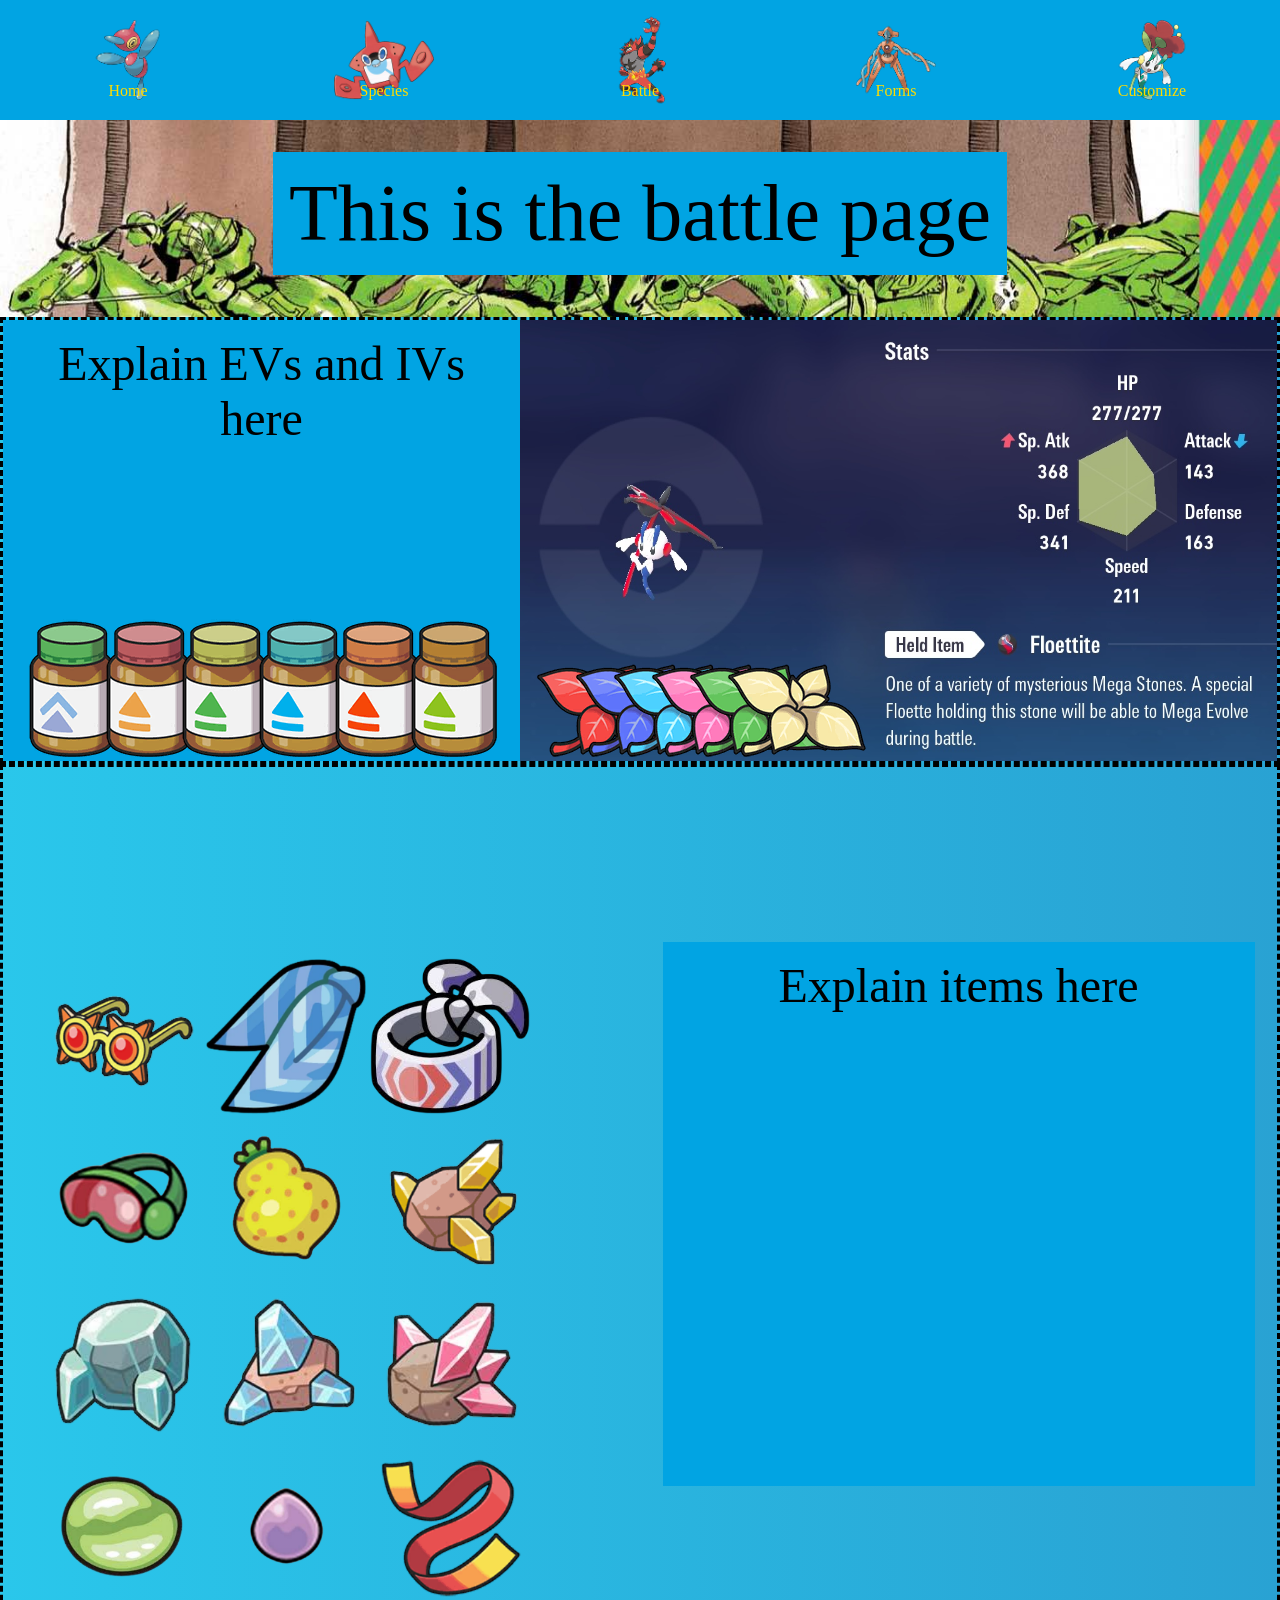
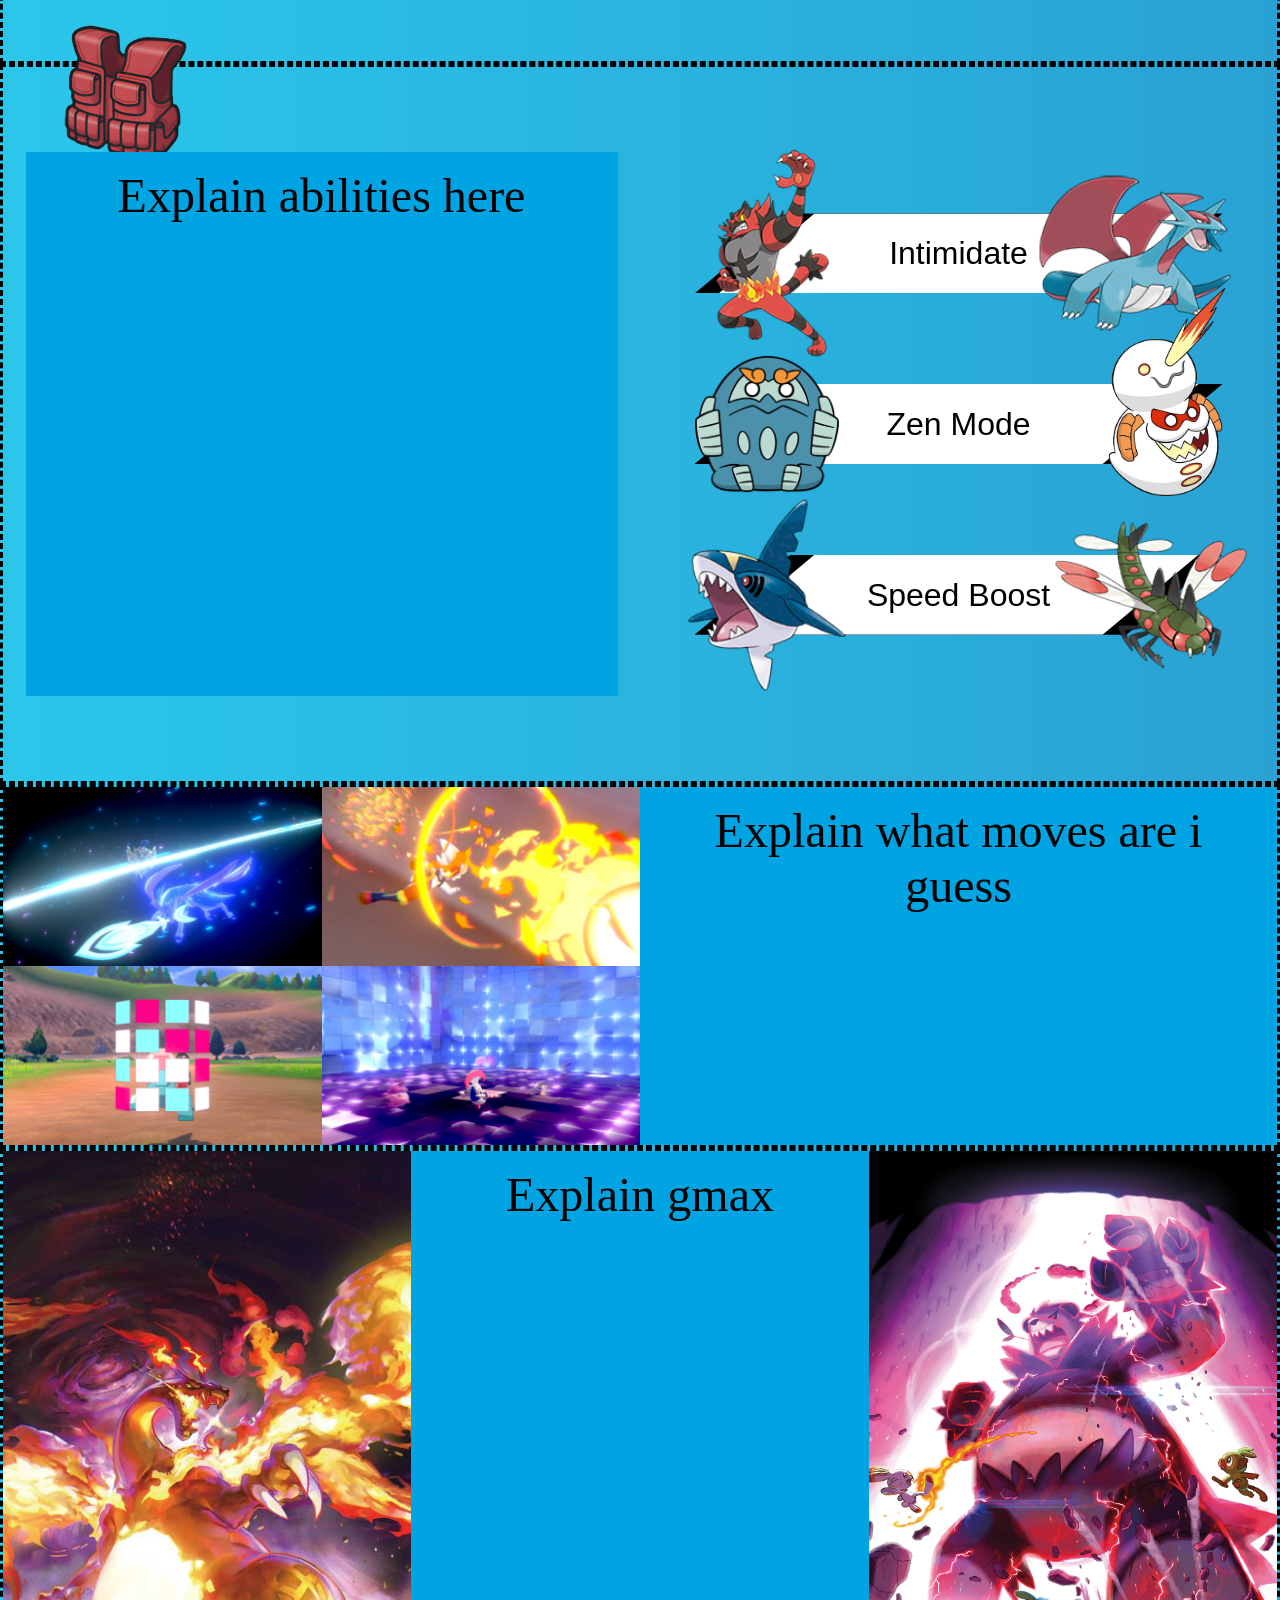
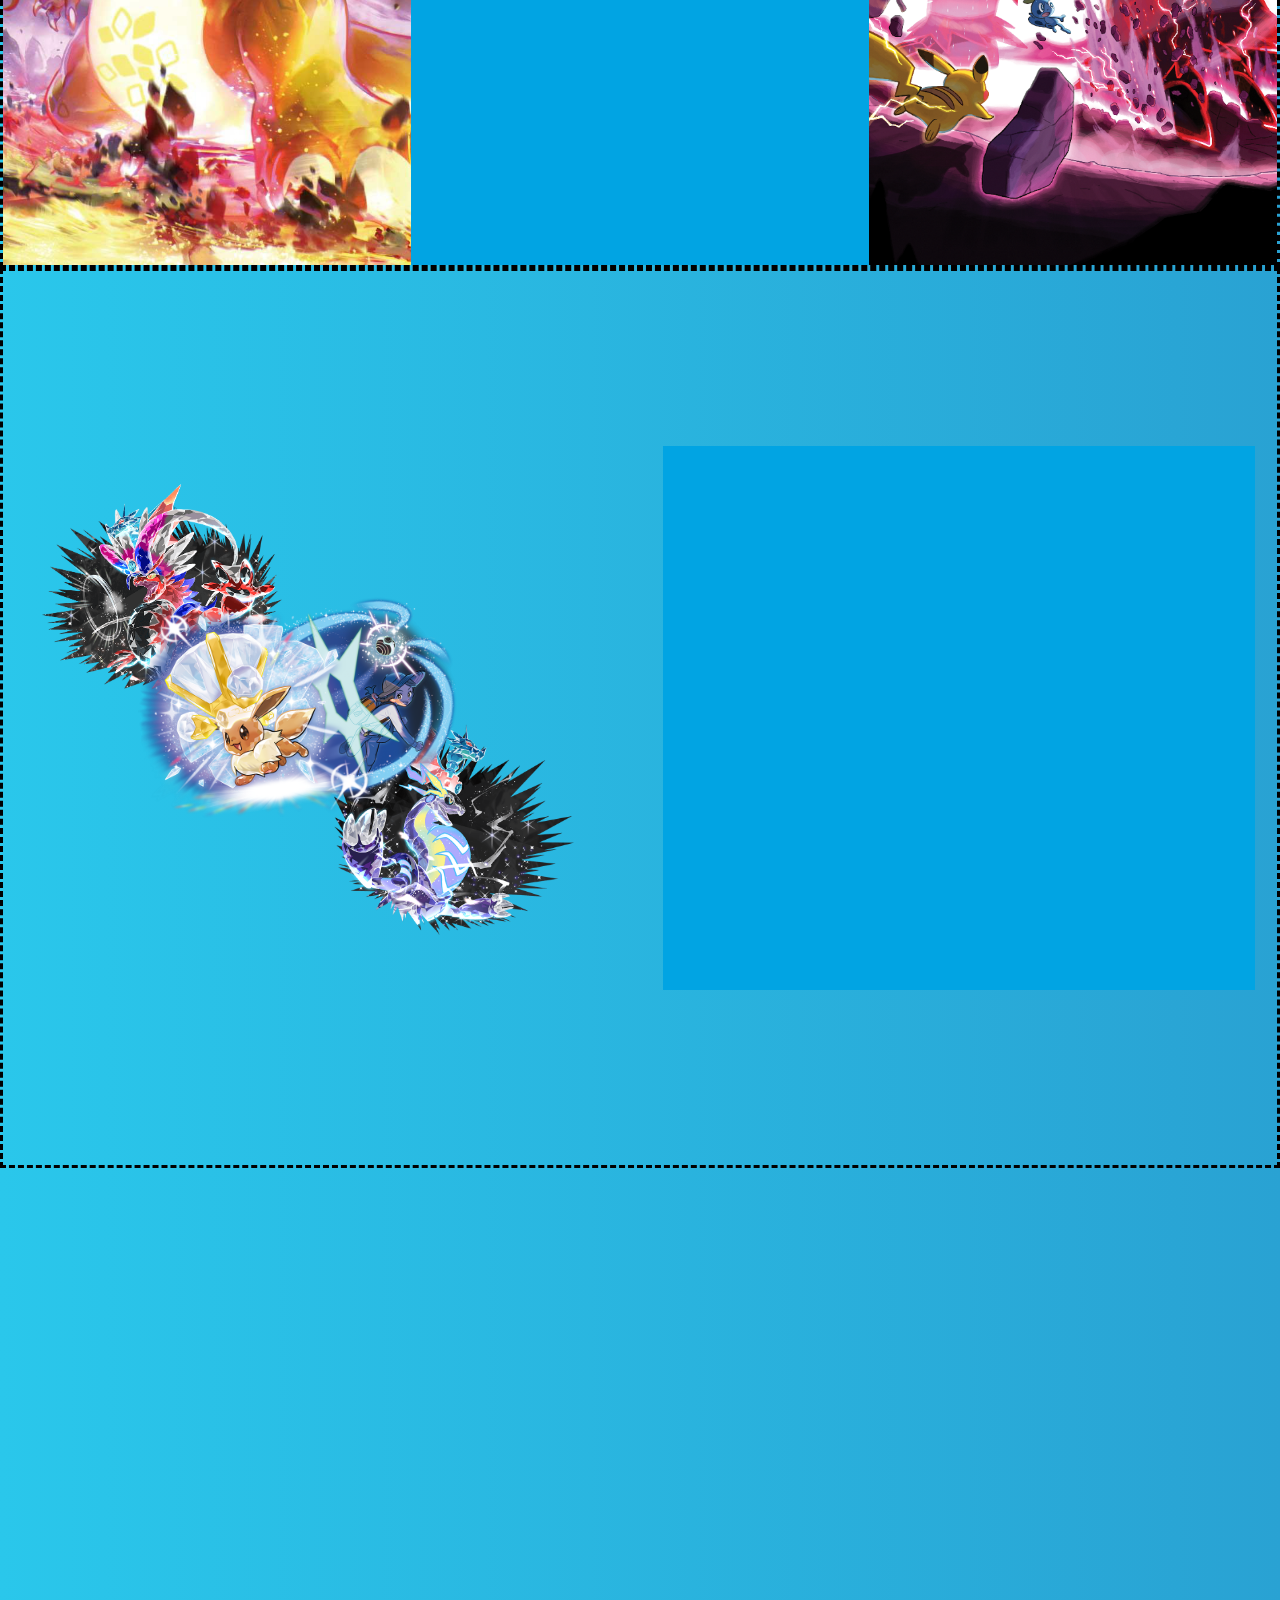
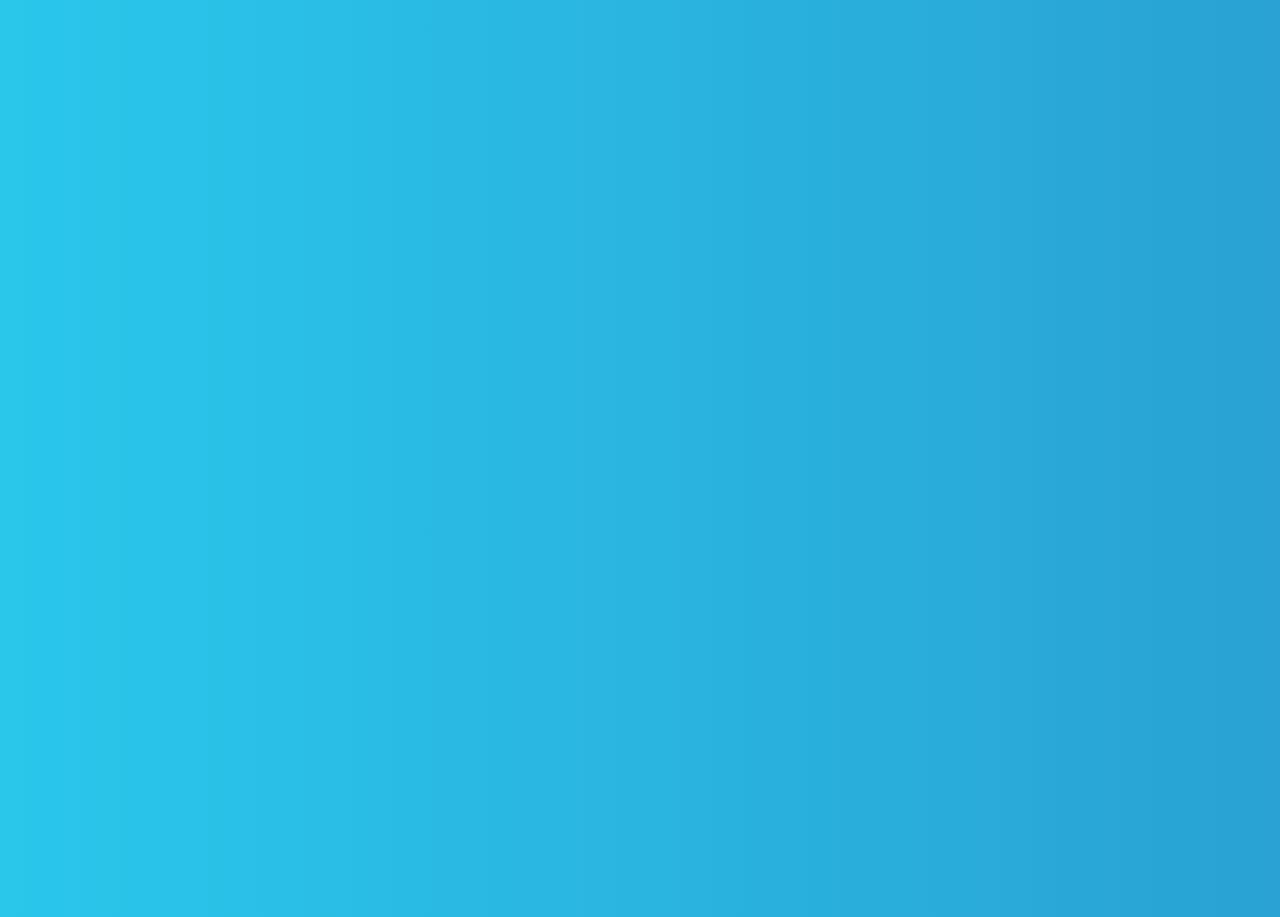
==== commit 6c76f30f: "finished stats section fixed stats positioning and added mint and vitamin item images" ====
--- a/Battle.html
+++ b/Battle.html
@@ -53,13 +53,22 @@
     </div>
     <div id="battle_container">
 
-        <!-- evs and ivs -->
-         <div id="stats_container" class="battle_section">
-            <div class="battle_description">Explain EVs and IVs here</div>
-            <div class="battle_image">
-                <img src="floette_stats.jpg" id="floette_stats">
-                <!-- <img src="ev_iv.png" id="ev_iv"> -->
-            </div>
+        <!-- stats -->
+         <div id="stats_container">
+            <div id="stats_description">Explain EVs and IVs here</div>
+            <img src="floette_stats.jpg" id="floette_stats">
+            <img src="item_pngs/mint_attack.png" id="mint_attack">
+            <img src="item_pngs/mint_defense.png" id="mint_defense">
+            <img src="item_pngs/mint_special_attack.png" id="mint_special_attack">
+            <img src="item_pngs/mint_special_defense.png" id="mint_special_defense">
+            <img src="item_pngs/mint_speed.png" id="mint_speed">
+            <img src="item_pngs/mint_serious.png" id="mint_serious">
+            <img src="item_pngs/hp_up.png" id="hp_up">
+            <img src="item_pngs/protein.png" id="protein">
+            <img src="item_pngs/iron.png" id="iron">
+            <img src="item_pngs/carbos.png" id="carbos">
+            <img src="item_pngs/calcium.png" id="calcium">
+            <img src="item_pngs/zinc.png" id="zinc">
          </div>
 
         <!-- items -->
--- a/style.css
+++ b/style.css
@@ -563,14 +563,112 @@
             border-style: dashed;
             box-sizing: border-box;
         }
+        .battle_description {
+            width: 35rem;
+            height: 32rem;
+            text-align: center;
+            font-size: 3rem;
+            background-color: #01A4E3;
+            padding: 1rem;
+            margin: 0;
+            z-index: 9;
+        }
+        .battle_image {
+            width: 35rem;
+            height: 32rem;
+            padding: 1rem;
+            margin: 0;
+            z-index: 9;
+        }
+
+        /* stats section */
         #stats_container {
-            height: 100vh;
-        }
-        #floette_battle {
-            width: 50vw;
+            width: 100vw;
+            aspect-ratio: 3025/981;
+            display: flex;
+            flex-direction: row;
+            justify-content: flex-start;
+            flex-wrap: nowrap;
+            border-style: dashed;
+            box-sizing: border-box;
+            padding: 0;
+            position: relative;
+        }
+        #floette_stats {
+            width: 60%;
             margin: 0;
         }
+        #stats_description {
+            width: 40%;
+            height: 100%;
+            text-align: center;
+            font-size: 3rem;
+            background-color: #01A4E3;
+            padding: 1rem;
+            margin: 0;
+        }
+        #mint_attack {
+            position: absolute;
+            left: 41%;
+            top: 70%;
+        }
+        #mint_defense {
+            position: absolute;
+            left: 44%;
+            top: 70%;
+        }
+        #mint_special_attack {
+            position: absolute;
+            left: 47%;
+            top: 70%;
+        }
+        #mint_special_defense {
+            position: absolute;
+            left: 50%;
+            top: 70%;
+        }
+        #mint_speed {
+            position: absolute;
+            left: 53%;
+            top: 70%;
+        }
+        #mint_serious {
+            position: absolute;
+            left: 56%;
+            top: 70%;
+        }
+        #hp_up {
+            position: absolute;
+            left: -1%;
+            top: 65%;
+        }
+        #protein {
+            position: absolute;
+            left: 5%;
+            top: 65%;
+        }
+        #iron {
+            position: absolute;
+            left: 11%;
+            top: 65%;
+        }
+        #carbos {
+            position: absolute;
+            left: 17%;
+            top: 65%;
+        }
+        #calcium {
+            position: absolute;
+            left: 23%;
+            top: 65%;
+        }
+        #zinc {
+            position: absolute;
+            left: 29%;
+            top: 65%;
+        }
 
+        /* items styling */
         #items_container {
             height: 100vh;
         }
@@ -578,9 +676,7 @@
             width: 10rem;
         }
         
-        /* #moves_container {
-            height: 100;
-        } */
+        /* moves styling */
         #moves_image_container {
             width: 50%;
             aspect-ratio: 1280/720;
@@ -604,6 +700,7 @@
 
         }
         
+        /* abilities styling */
         #abilities_container {
             height: 80vh;
         }
@@ -713,6 +810,7 @@
             background-position: center;
         }
 
+        /* tera styling */
         #tera_container {
             height: 100vh;
         }
@@ -728,23 +826,7 @@
             transform: translate(3rem, 15rem);
         }
         
-        .battle_description {
-            width: 35rem;
-            height: 32rem;
-            text-align: center;
-            font-size: 3rem;
-            background-color: #01A4E3;
-            padding: 1rem;
-            margin: 0;
-            z-index: 9;
-        }
-        .battle_image {
-            width: 35rem;
-            height: 32rem;
-            padding: 1rem;
-            margin: 0;
-            z-index: 9;
-        }
+        
         /* flying pokemon animations */
         @keyframes rayquaza_flight {
             /* 5 seconds to fly across screen */
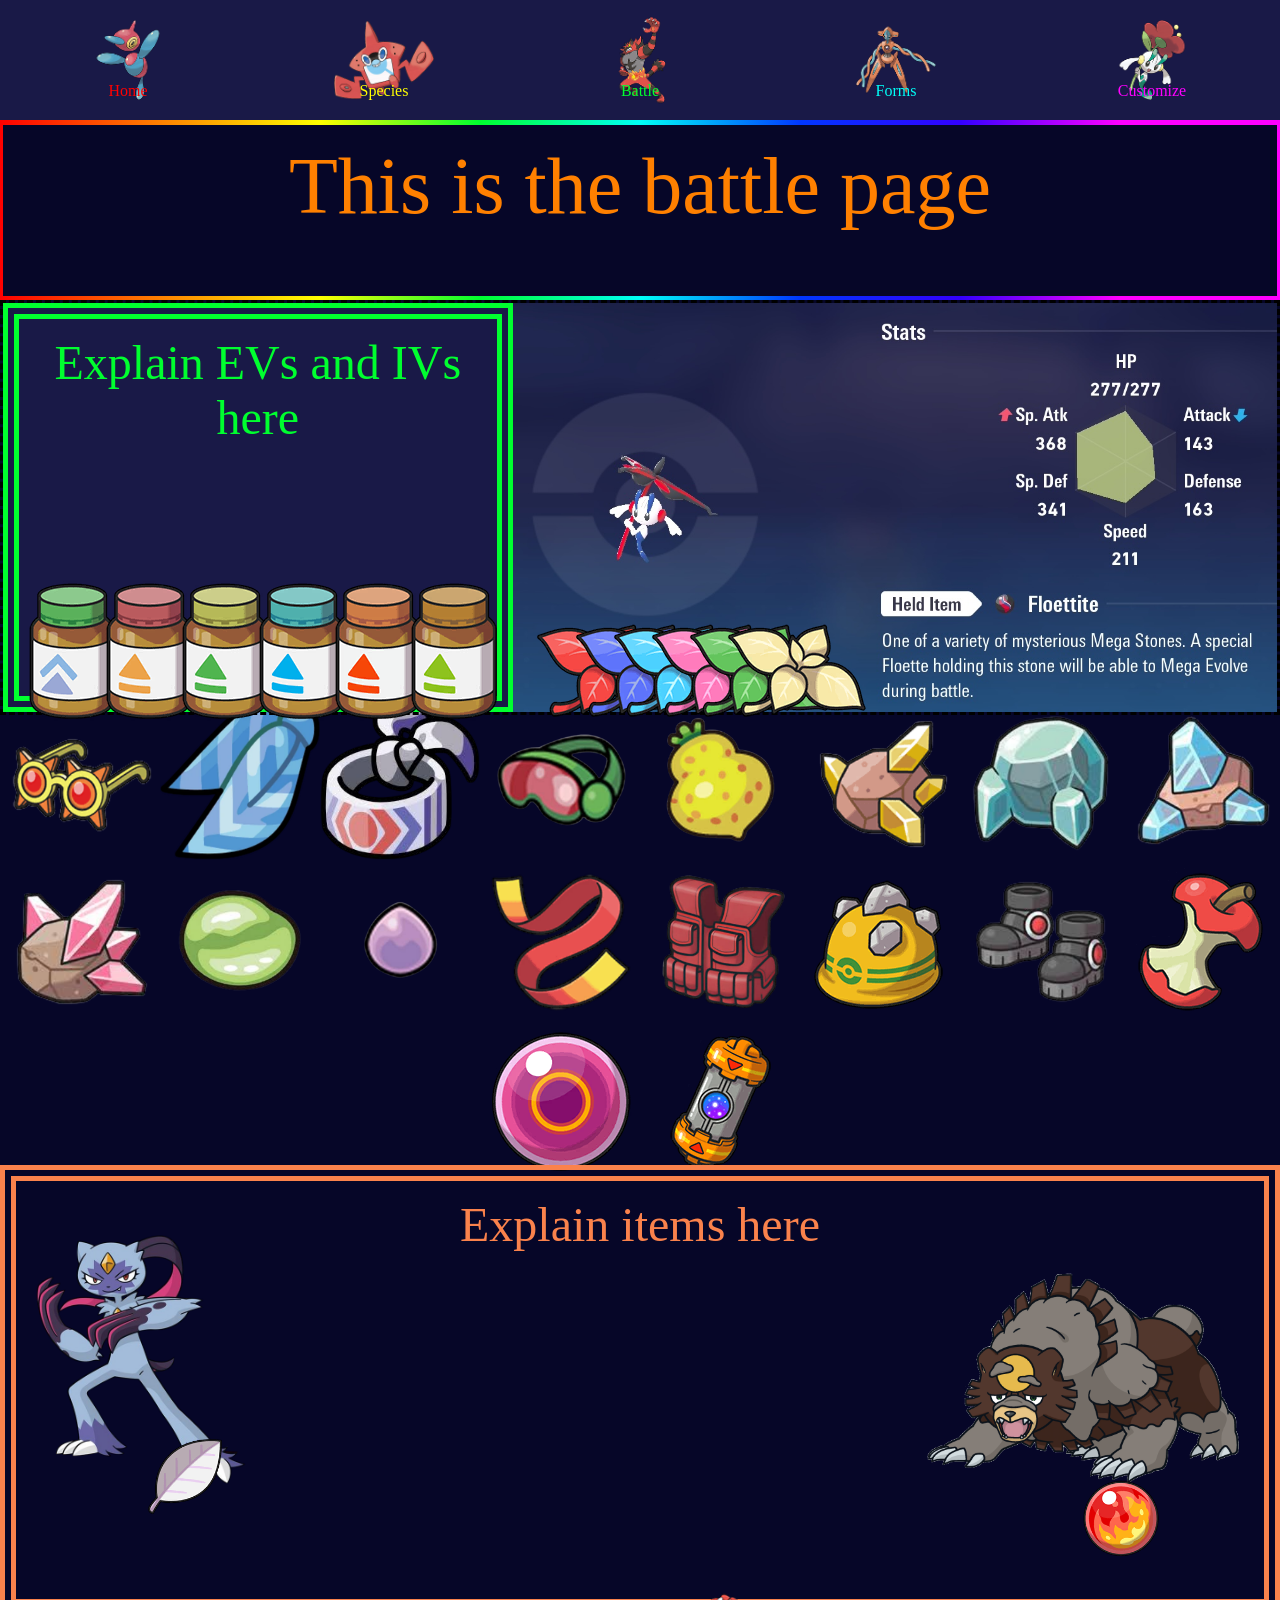
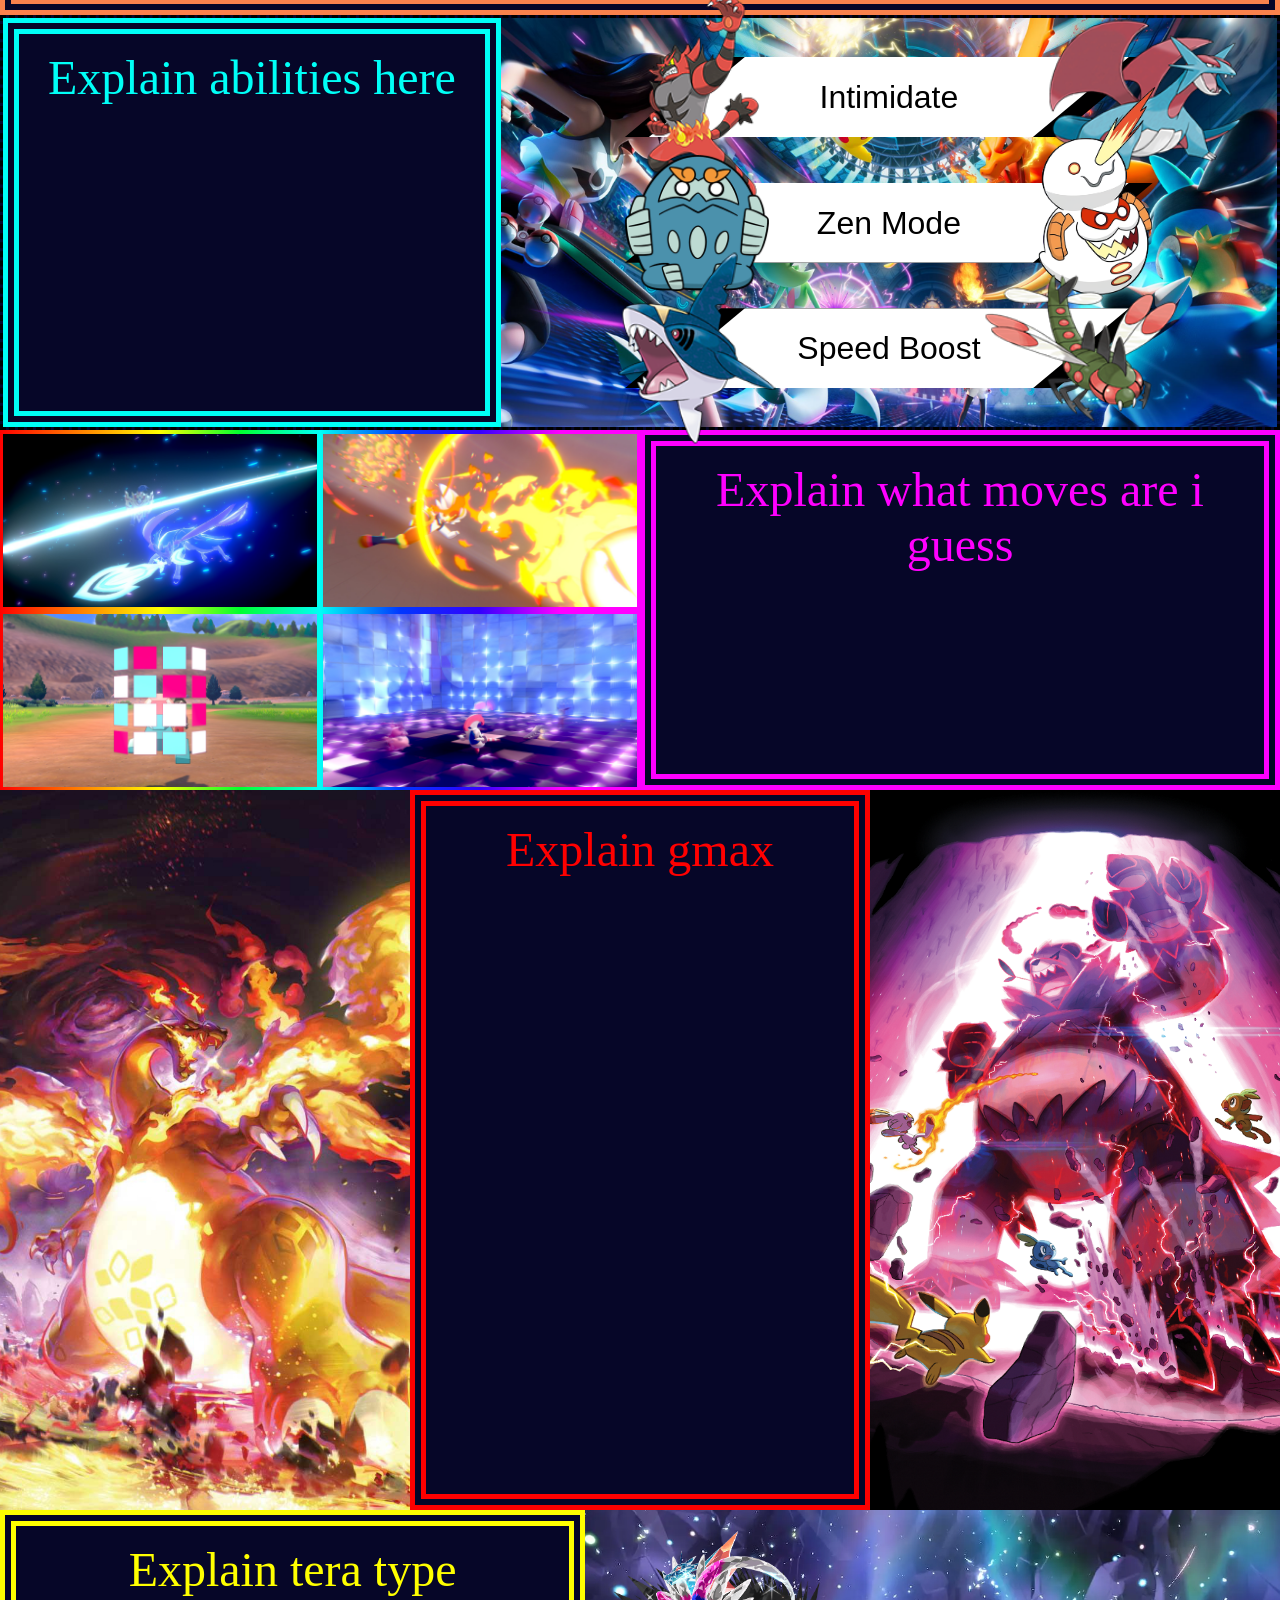
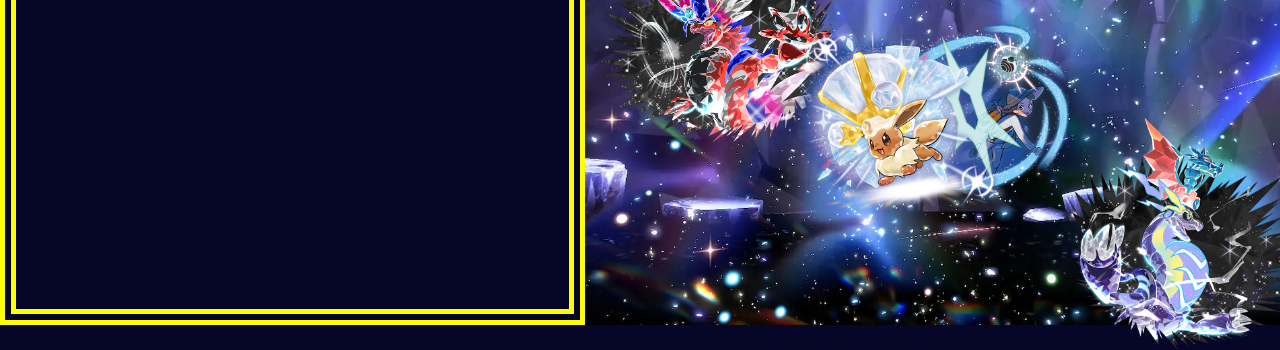
==== commit 06747362: "finished battle styling completed battle styling and layout, updated to rgb color palette" ====
--- a/Battle.html
+++ b/Battle.html
@@ -73,7 +73,7 @@
 
         <!-- items -->
          <div id="items_container" class="battle_section">
-            <div class="battle_image">
+            <div id="items_image_container">
                 <img class="item_image" src="item_pngs/choice_specs.png" id="choice_specs">
                 <img class="item_image" src="item_pngs/choice_scarf.png" id="choice_scarf">
                 <img class="item_image" src="item_pngs/choice_band.png" id="choice_band">
@@ -87,37 +87,46 @@
                 <img class="item_image" src="item_pngs/eviolite.png" id="eviolite">
                 <img class="item_image" src="item_pngs/focus_sash.png" id="focus_sash">
                 <img class="item_image" src="item_pngs/assault_vest.png" id="assault_vest">
+                <img class="item_image" src="item_pngs/rocky_helmet.png" id="rocky_helmet">
+                <img class="item_image" src="item_pngs/heavy_duty_boots.png" id="heavy_duty_boots">
+                <img class="item_image" src="item_pngs/leftovers.png" id="leftovers">
+                <img class="item_image" src="item_pngs/life_orb.png" id="life_orb">
+                <img class="item_image" src="item_pngs/booster_energy.png" id="booster_energy">
+
             </div>
-            <div class="battle_description">Explain items here</div>
+            <div id="items_description">Explain items here
+                <img src="global_link/global_link_sneasler.png" id="global_link_sneasler">
+                <img src="global_link/global_link_ursaluna.png" id="global_link_ursaluna">
+                <img src="item_pngs/white_herb.png" id="white_herb">
+                <img src="item_pngs/flame_orb.png" id="flame_orb">
+            </div>
         </div>
 
         <!-- abilities -->
         <div id="abilities_container" class="battle_section">
-            <div class="battle_description">Explain abilities here</div>
+            <div id="abilities_description">Explain abilities here</div>
 
-            <div class="battle_image" id="abilities_images">
-                <div id="abilities_images2">
-                    <div id="abilities_images3">
-                        <div class="ability_tag_outer">
-                            <div class="ability_tag_inner">Intimidate</div>
-                        </div>
-                        <img src="pokemon_pngs/incineroar.png" id="incineroar">
-                        <img src="pokemon_pngs/salamence.png" id="salamence">
+            <div id="abilities_images">
+                <div class="abilities_images2">
+                    <div class="ability_tag_outer">
+                        <div class="ability_tag_inner">Intimidate</div>
                     </div>
-                    <div id="abilities_images3">
-                        <div class="ability_tag_outer">
-                            <div class="ability_tag_inner">Zen Mode</div>
-                        </div>
-                        <img src="global_link/global_link_darmanitan_zen.png" id="darmanitan">
-                        <img src="global_link/global_link_darmanitan_galar_zen.png" id="darmanitan_galar">
+                    <img src="pokemon_pngs/incineroar.png" id="incineroar">
+                    <img src="pokemon_pngs/salamence.png" id="salamence">
+                </div>
+                <div class="abilities_images2">
+                    <div class="ability_tag_outer">
+                        <div class="ability_tag_inner">Zen Mode</div>
                     </div>
-                    <div id="abilities_images3">
-                        <div class="ability_tag_outer">
-                            <div class="ability_tag_inner">Speed Boost</div>
-                        </div>
-                        <img src="pokemon_pngs/sharpedo.png" id="sharpedo">
-                        <img src="pokemon_pngs/yanmega.png" id="yanmega">
+                    <img src="global_link/global_link_darmanitan_zen.png" id="darmanitan">
+                    <img src="global_link/global_link_darmanitan_galar_zen.png" id="darmanitan_galar">
+                </div>
+                <div class="abilities_images2">
+                    <div class="ability_tag_outer">
+                        <div class="ability_tag_inner">Speed Boost</div>
                     </div>
+                    <img src="pokemon_pngs/sharpedo.png" id="sharpedo">
+                    <img src="pokemon_pngs/yanmega.png" id="yanmega">
                 </div>
             </div>
         </div>
@@ -142,14 +151,13 @@
 
         <!-- tera type -->
         <div id="tera_container" class="battle_section">
-            <div class="battle_image">
+            <div id="tera_description">Explain tera type</div>
+            <div id="tera_image">
                 <img src="tera_koraidon.png" id="tera_koraidon">
                 <img src="tera_miraidon.png" id="tera_miraidon">
                 <img src="tera_eevee.png" id="tera_eevee">
             </div>
-            <div class="battle_description"></div>
         </div>
     </div>
-    <img src="porygon2.jpg" class="flying_pokemon" id="flying_rayquaza">
 </body>
 </html>
--- a/style.css
+++ b/style.css
@@ -1,16 +1,22 @@
 /*============== Styling for all pages ==============*/
 
         /* 
-        blue: #01A4E3
-        red: #E40265
-        yellow: #FFDB00
-        indigo: #213AD6
-        purple: #8373A9
+        red: #FF0000
+        orange: #FF8000
+        yellow: #FFFF00
+        green: #00FF2F
+        cyan: #00FFF7
+        blue: #0037FF
+        purple: #3300FF
+        magenta: #FF00FF
+        dark blue: #191947
+        darker blue: #060628
          */
         body {
             margin: 0;
             max-width: 100vw;
-            overflow-x: clip
+            overflow-x: clip;
+            background-color: #060628;
         }
 
         /* Navbar code */
@@ -23,28 +29,33 @@
             
             width: 100vw;
             height: 120px;
-            background-color: #01A4E3;
+            background-color: #191947;
             z-index: 4;
         }
         #page_one {
             /* setting image as background */
             background-image: url(pokemon_pngs/porygon_z.png);
+            color: #FF0000;
         }
         #page_two {
             /* setting image as background */
             background-image: url(rotom_dex.png);
+            color: #FFFF00;
         }
         #page_three {
             /* setting image as background */
             background-image: url(pokemon_pngs/incineroar.png);
+            color: #00FF2F;
         }
         #page_four {
             /* setting image as background */
             background-image: url(pokemon_pngs/deoxys.png);
+            color: #00FFF7;
         }
         #page_five {
             /* setting image as background */
             background-image: url(pokemon_pngs/floette.png);
+            color: #FF00FF;
         }
         .nav_item {
             /* aligning label */
@@ -61,7 +72,6 @@
             width: 100px;
             height: 100px;
             font-size: 1rem;
-            color: #FFDB00;
             z-index: 10;
         }
         .nav_item:hover {
@@ -149,9 +159,9 @@
             border-radius: 0 38% 0 38%;
             border-width: 1rem;
             border-style: solid;
-            background-color: #01A4E3;
-            border-color: #E40265;
-            box-shadow: 0 0 0 2rem #213AD6;
+            background-color: #060628;
+            border-color: #FF0000;
+            box-shadow: 0 0 0 2rem #060628;
         }
         #homepage_title {
             text-align: center;
@@ -278,7 +288,7 @@
             /* width: 27%; */
             text-align: center;
             font-size: 5rem;
-            background-color: #01A4E3;
+            background-color: #3300FF;
             margin: 2rem;
             padding: 1rem;
             z-index: 9;
@@ -315,12 +325,12 @@
             flex-wrap: wrap;
 
             /* background image */
-            /* background-color: #1C95CA; */
-            background: linear-gradient(to right, #2ac7eb, #29a2d3);
+            background-color: #060628;
+            /* background: linear-gradient(to right, #2ac7eb, #29a2d3); */
             z-index: 9;
             border-width: 10px 10px 10px 10px;
             border-style: solid;
-            border-color: #E40265;
+            border-color: #FA824C;
 
             justify-content: space-around;
             box-sizing: border-box;
@@ -328,7 +338,7 @@
         .pokemon_image {
             width: 16rem;
             height: 16rem;
-            background-color: #198cc6a9;
+            /* background-color: #1D1D26; */
             margin: 1rem;
 
             background-repeat: no-repeat;
@@ -339,18 +349,19 @@
             align-items: stretch;
             align-content: flex-end;
 
-            border-radius: 10% 10% 0 0;
+            outline-color: #0037FF;
+            outline-style: double;
             z-index: 11;
         }
         .pokemon_title {
             height: 2rem;
             width: 14.5rem;
             font-size: 1.5rem;
-            color: black;
-            background-color: #8373A9;
+            color: #00FF2F;
+            background-color: #191947;
             padding-left: 0.5rem;
             border-width: 0 0 0 1rem;
-            border-color: #213AD6;
+            border-color: #FF0000;
             border-style: double;
         }
         .pokemon_image:hover {
@@ -486,99 +497,46 @@
         }
         
 /*=============== Battle Styling ===============*/
-        @keyframes battle_title_animation {
-            24.99% {
-                background-image: url(sbrv1.jpg);
-            }
-            25% {
-                background-image: url(geris_game.png);
-            }
-            49.99% {
-                background-image: url(geris_game.png);
-            }
-            50% {
-                background-image: url(peashooter.png);
-            }
-            74.99% {
-                background-image: url(peashooter.png);
-            }
-            75% {
-                background-image: url(porygon2.jpg);
-            }
-            99.99% {
-                background-image: url(porygon2.jpg);
-            }
-            100% {
-                background-image: url(sbrv1.jpg);
-            }
-        }
         #battle_title_container {
             width: 100vw;
+            height: 20vh;
             display: flex;
-            flex-direction: row;
-            flex-wrap: nowrap;
-            background-image: url(sbrv1.jpg);
+            
+            background-image: linear-gradient(90deg, #FF0000 0%, #FF8000 12.5%, #FFFF00 25%, #00FF2F 37.5%, #00FFF7 50%, #0037FF 62.5%, #3300FF 75%, #FF00FF 87.5%);
             background-repeat: no-repeat;
             background-size: cover;
-            z-index: 9;
 
-            /* cycles through background images */
-            animation-name: battle_title_animation;
-            animation-duration: 10s;
-            animation-iteration-count: infinite;
-            animation-timing-function: linear;
-            animation-fill-mode: forwards;
-            /* text */
             justify-content: center;
-            align-items: end;
+            align-items: center;
             box-sizing: border-box;
-            padding-bottom: 10px;
-            font-size: 1.5rem;
         }
         #battle_title {
-            /* width: 27%; */
+            width: 99.5%;
+            height: 95%;
             text-align: center;
             font-size: 5rem;
-            background-color: #01A4E3;
-            margin: 2rem;
+            color: #FF8000;
+            background-color: #060628;
             padding: 1rem;
-            z-index: 9;
+            box-sizing: border-box;
         }
         #battle_container {
-            height: 600vh;
             width: 100vw;
             display: flex;
             flex-direction: row;
             flex-wrap: wrap;
             align-content: flex-start;
-            background: linear-gradient(to right, #2ac7eb, #29a2d3);
+            background-color: #060628;
         }
         .battle_section {
             width: 100vw;
             display: flex;
             flex-direction: row;
             flex-wrap: wrap;
-            justify-content: space-around;
-            align-content: space-around;
-            border-style: dashed;
-            box-sizing: border-box;
-        }
-        .battle_description {
-            width: 35rem;
-            height: 32rem;
-            text-align: center;
-            font-size: 3rem;
-            background-color: #01A4E3;
-            padding: 1rem;
-            margin: 0;
-            z-index: 9;
-        }
-        .battle_image {
-            width: 35rem;
-            height: 32rem;
-            padding: 1rem;
-            margin: 0;
-            z-index: 9;
+            /* justify-content: space-around;
+            align-content: space-around; */
+            /* border-style: dashed;
+            box-sizing: border-box; */
         }
 
         /* stats section */
@@ -601,11 +559,16 @@
         #stats_description {
             width: 40%;
             height: 100%;
+            color: #00FF2F;
             text-align: center;
             font-size: 3rem;
-            background-color: #01A4E3;
+            background-color: #191947;
             padding: 1rem;
             margin: 0;
+            border-color: #00FF2F;
+            border-style: double;
+            border-width: 1rem;
+            box-sizing: border-box;
         }
         #mint_attack {
             position: absolute;
@@ -671,38 +634,89 @@
         /* items styling */
         #items_container {
             height: 100vh;
+            /* border-style: dashed;
+            border-color: #00fff7; */
+        }
+        #items_description {
+            width: 100%;
+            height: 50%;
+            color: #FA824C;
+            text-align: center;
+            font-size: 3rem;
+            padding: 1rem;
+            margin: 0;
+            border-color: #FA824C;
+            border-style: double;
+            border-width: 1rem;
+            box-sizing: border-box;
+            position: relative;
+        }
+        #global_link_sneasler {
+            position: absolute;
+            width: 20%;
+            left: 0%;
+            top: 13%;
+        }
+        #global_link_ursaluna {
+            position: absolute;
+            width: 25%;
+            left: 73%;
+            top: 10%;
+        }
+        #white_herb {
+            position: absolute;
+            width: 7%;
+            left: 10%;
+            top: 60%;
+        }
+        #flame_orb {
+            position: absolute;
+            width: 7%;
+            left: 85%;
+            top: 70%;
+        }
+        #items_image_container {
+            width: 100%;
+            height: 50%;
+            display: flex;
+            flex-direction: row;
+            flex-wrap: wrap;
+            justify-content: center;
+            align-content: center;
+            /* box-sizing: border-box;
+            border-style: dashed;
+            border-color: #00FF2F; */
         }
         .item_image {
             width: 10rem;
-        }
-        
-        /* moves styling */
-        #moves_image_container {
-            width: 50%;
-            aspect-ratio: 1280/720;
-            display: flex;
-            flex-wrap: wrap;
-            margin: 0;
-        }
-        .moves_image {
-            width: 50%;
-            height: 50%;
-        }
-        #moves_description {
-            width: 50%;
-            height: 100%;
-            text-align: center;
-            font-size: 3rem;
-            background-color: #01A4E3;
-            padding: 1rem;
-            margin: 0;
-            box-sizing: border-box;
-
+            height: 10rem;
         }
         
         /* abilities styling */
         #abilities_container {
-            height: 80vh;
+            width: 100vw;
+            aspect-ratio: 3025/981;
+            display: flex;
+            flex-direction: row;
+            justify-content: flex-start;
+            flex-wrap: nowrap;
+            border-style: dashed;
+            box-sizing: border-box;
+            padding: 0;
+            position: relative;
+        }
+        #abilities_description {
+            width: 40%;
+            color: #00fff7;
+            text-align: center;
+            font-size: 3rem;
+            padding: 1rem;
+            margin: 0;
+            border-color: #00fff7;
+            border-style: double;
+            border-width: 1rem;
+            box-sizing: border-box;
+
         }
         .ability_tag_outer {
             width: 33rem;
@@ -726,19 +740,22 @@
             z-index: 5;
         }
         #abilities_images {
+            width: 60%;
+            aspect-ratio: 2880/1126;
             /* border-style: dashed; */
-            z-index: 5;
-        }
-        #abilities_images2 {
-            width: 35rem;
-            height: 32rem;
+            background-image: url(champions.jpg);
+            background-size: cover;
+            background-repeat: no-repeat;
+            background-position: center;
+            padding: 1rem;
+            margin: 0;
             display: flex;
             flex-direction: column;
             justify-content: space-around;
             align-items: center;
             z-index: 4;
         }
-        #abilities_images3 {
+        .abilities_images2 {
             position: relative;
         }
         #incineroar {
@@ -751,7 +768,7 @@
             height: 15rem;
             z-index: 10;
             position: absolute;
-            transform: translate(20rem, -10rem) scaleX(-1);
+            transform: translate(25rem, -10rem) scaleX(-1);
         }
         #darmanitan {
             height: 9rem;
@@ -778,18 +795,50 @@
             transform: translate(21rem, -10rem) scaleX(-1);
         }
 
+        /* moves styling */
+        #moves_image_container {
+            width: 50%;
+            aspect-ratio: 1280/720;
+            display: flex;
+            justify-content: space-around;
+            align-content: space-around;
+            flex-wrap: wrap;
+            margin: 0;
+            background-image: linear-gradient(90deg, #FF0000 0%, #FF8000 12.5%, #FFFF00 25%, #00FF2F 37.5%, #00FFF7 50%, #0037FF 62.5%, #3300FF 75%, #FF00FF 87.5%);
+        }
+        .moves_image {
+            width: 49%;
+            height: 48%;
+            /* transform: scale(0.95); */
+        }
+        #moves_description {
+            width: 50%;
+            height: 100%;
+            color: #FF00FF;
+            text-align: center;
+            font-size: 3rem;
+            padding: 1rem;
+            margin: 0;
+            border-color: #FF00FF;
+            border-style: double;
+            border-width: 1rem;
+            box-sizing: border-box;
+        }
+
         #dynamax_container {
             height: 80vh;
         }
         #dynamax_description {
             width: 36%;
             height: 100%;
+            color: #FF0000;
             text-align: center;
             font-size: 3rem;
-            background-color: #01A4E3;
             padding: 1rem;
             margin: 0;
             box-sizing: border-box;
+            border-style: double;
+            border-width: 1rem;
         }
         #gmax_charizard {
             width: 32%;
@@ -811,19 +860,56 @@
         }
 
         /* tera styling */
+        #tera_description {
+            width: 50%;
+            height: 100%;
+            color: #FFFF00;
+            text-align: center;
+            font-size: 3rem;
+            padding: 1rem;
+            margin: 0;
+            border-color: #FFFF00;
+            border-style: double;
+            border-width: 1rem;
+            box-sizing: border-box;
+        }
         #tera_container {
-            height: 100vh;
+            width: 100vw;
+            aspect-ratio: 3025/981;
+            display: flex;
+            flex-direction: row;
+            justify-content: flex-start;
+            flex-wrap: nowrap;
+            /* border-style: dashed; */
+            box-sizing: border-box;
+            padding: 0;
+            position: relative;
+        }
+        #tera_image {
+            width: 60%;
+            background-image: url(tera_raid.webp);
+            background-repeat: no-repeat;
+            background-size: cover;
+            position: relative;
         }
         #tera_eevee {
-            width: 10rem;
-            transform: scale(2) translate(5.5rem, -1.5rem);
+            width: 40%;
+            position: absolute;
+            left: 50%;
+            top: 50%;
+            transform: translate(-50%, -50%);
         }
         #tera_koraidon {
             width: 15rem;
+            position: absolute;
+            left: 2%;
+            top: 5%;
         }
         #tera_miraidon {
             width: 15rem;
-            transform: translate(3rem, 15rem);
+            position: absolute;
+            left: 70%;
+            top: 50%;
         }
         
         
@@ -869,7 +955,7 @@
         #forms_title {
             text-align: center;
             font-size: 5rem;
-            background-color: #01A4E3;
+            background-color: #F5473D;
             margin: 2rem;
             padding: 1rem;
             z-index: 9;
@@ -1090,7 +1176,7 @@
             z-index: 9;
             border-width: 10px 10px 10px 10px;
             border-style: solid;
-            border-color: #E40265;
+            border-color: #FA824C;
 
             /* text */
             justify-content: space-around;
